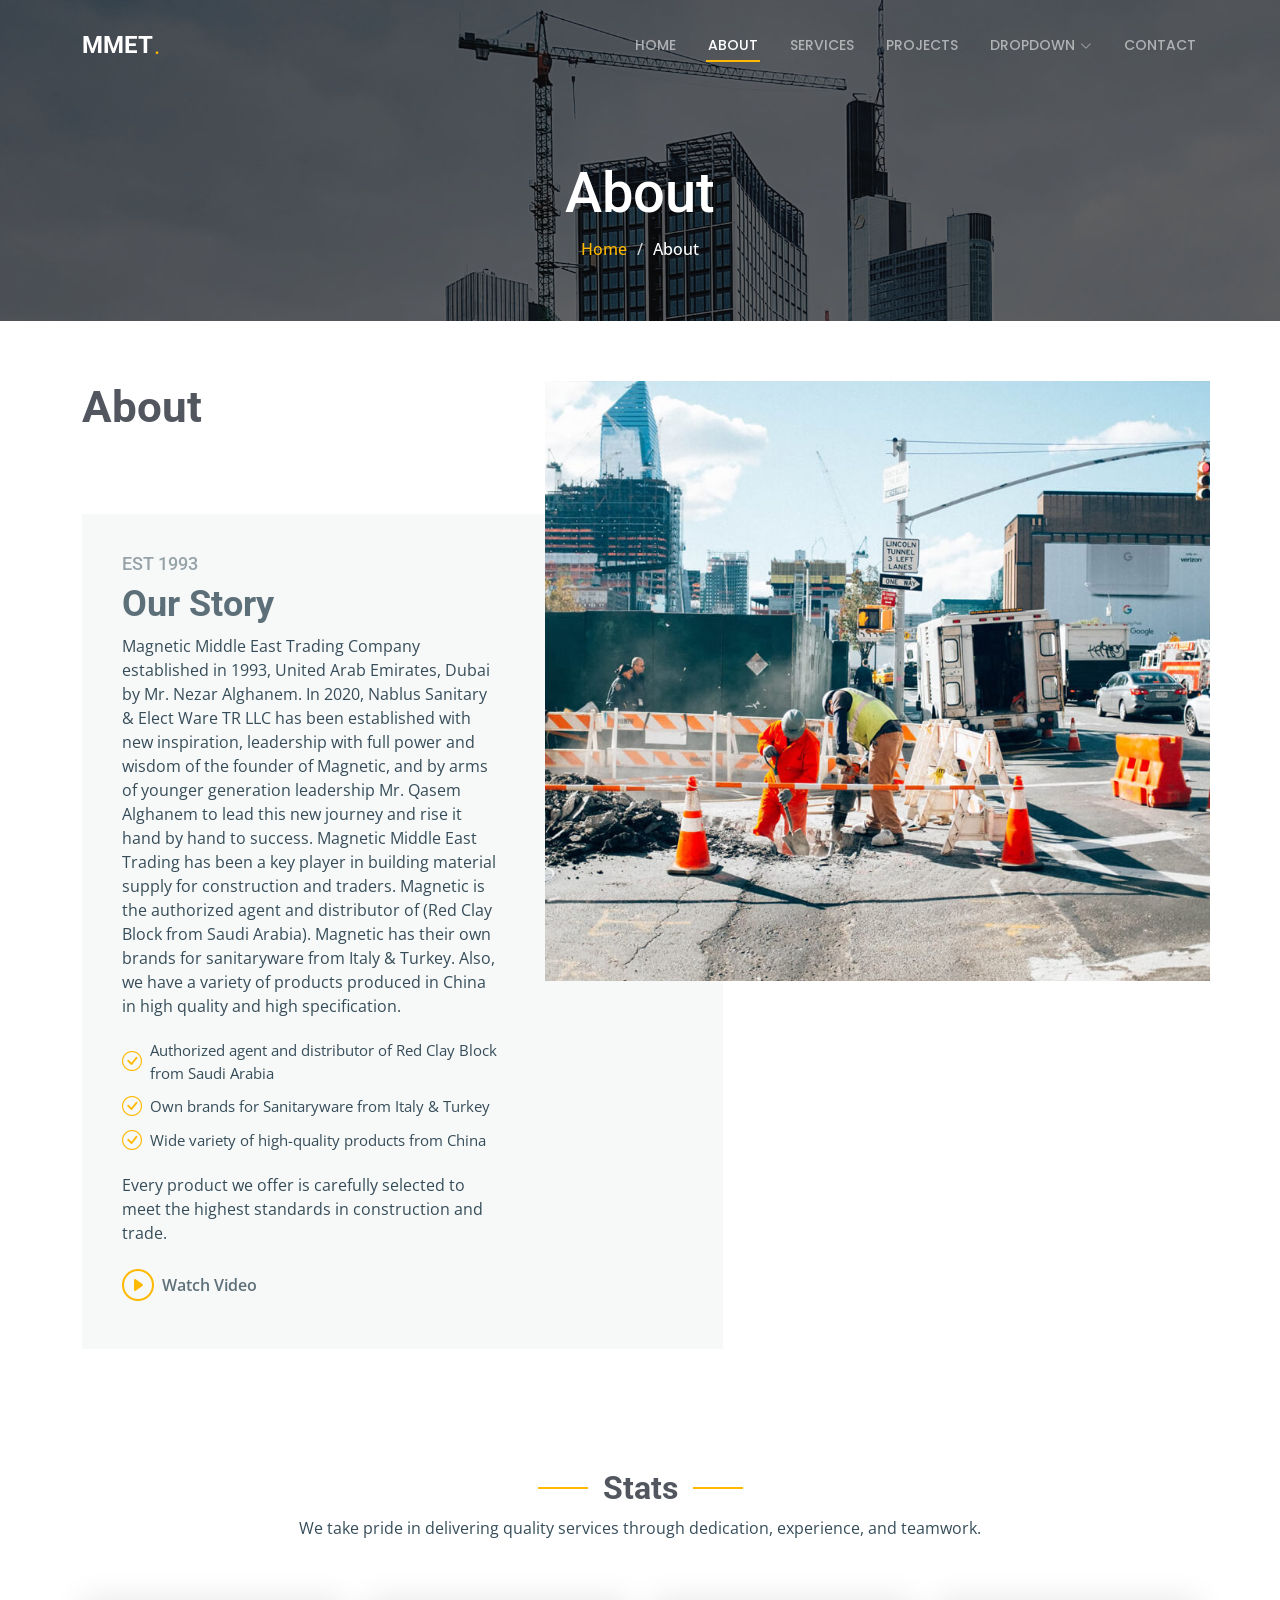
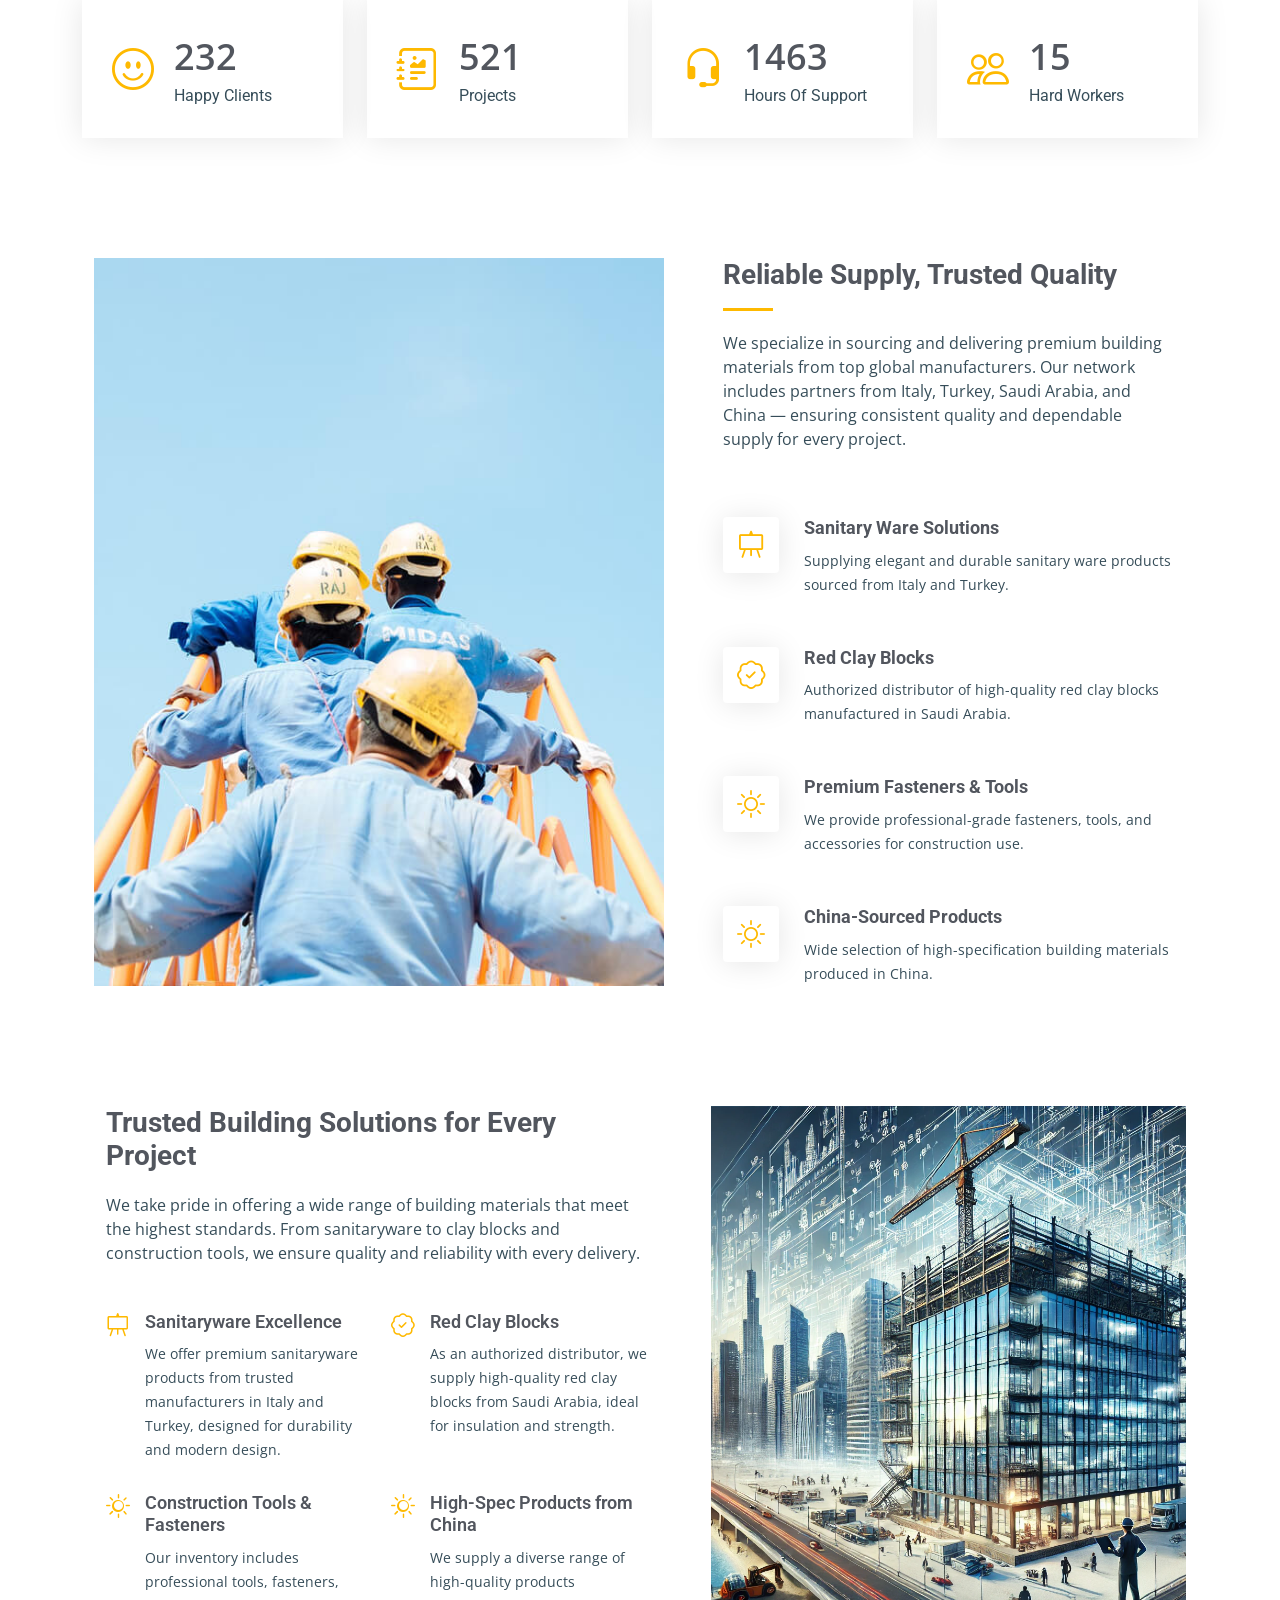
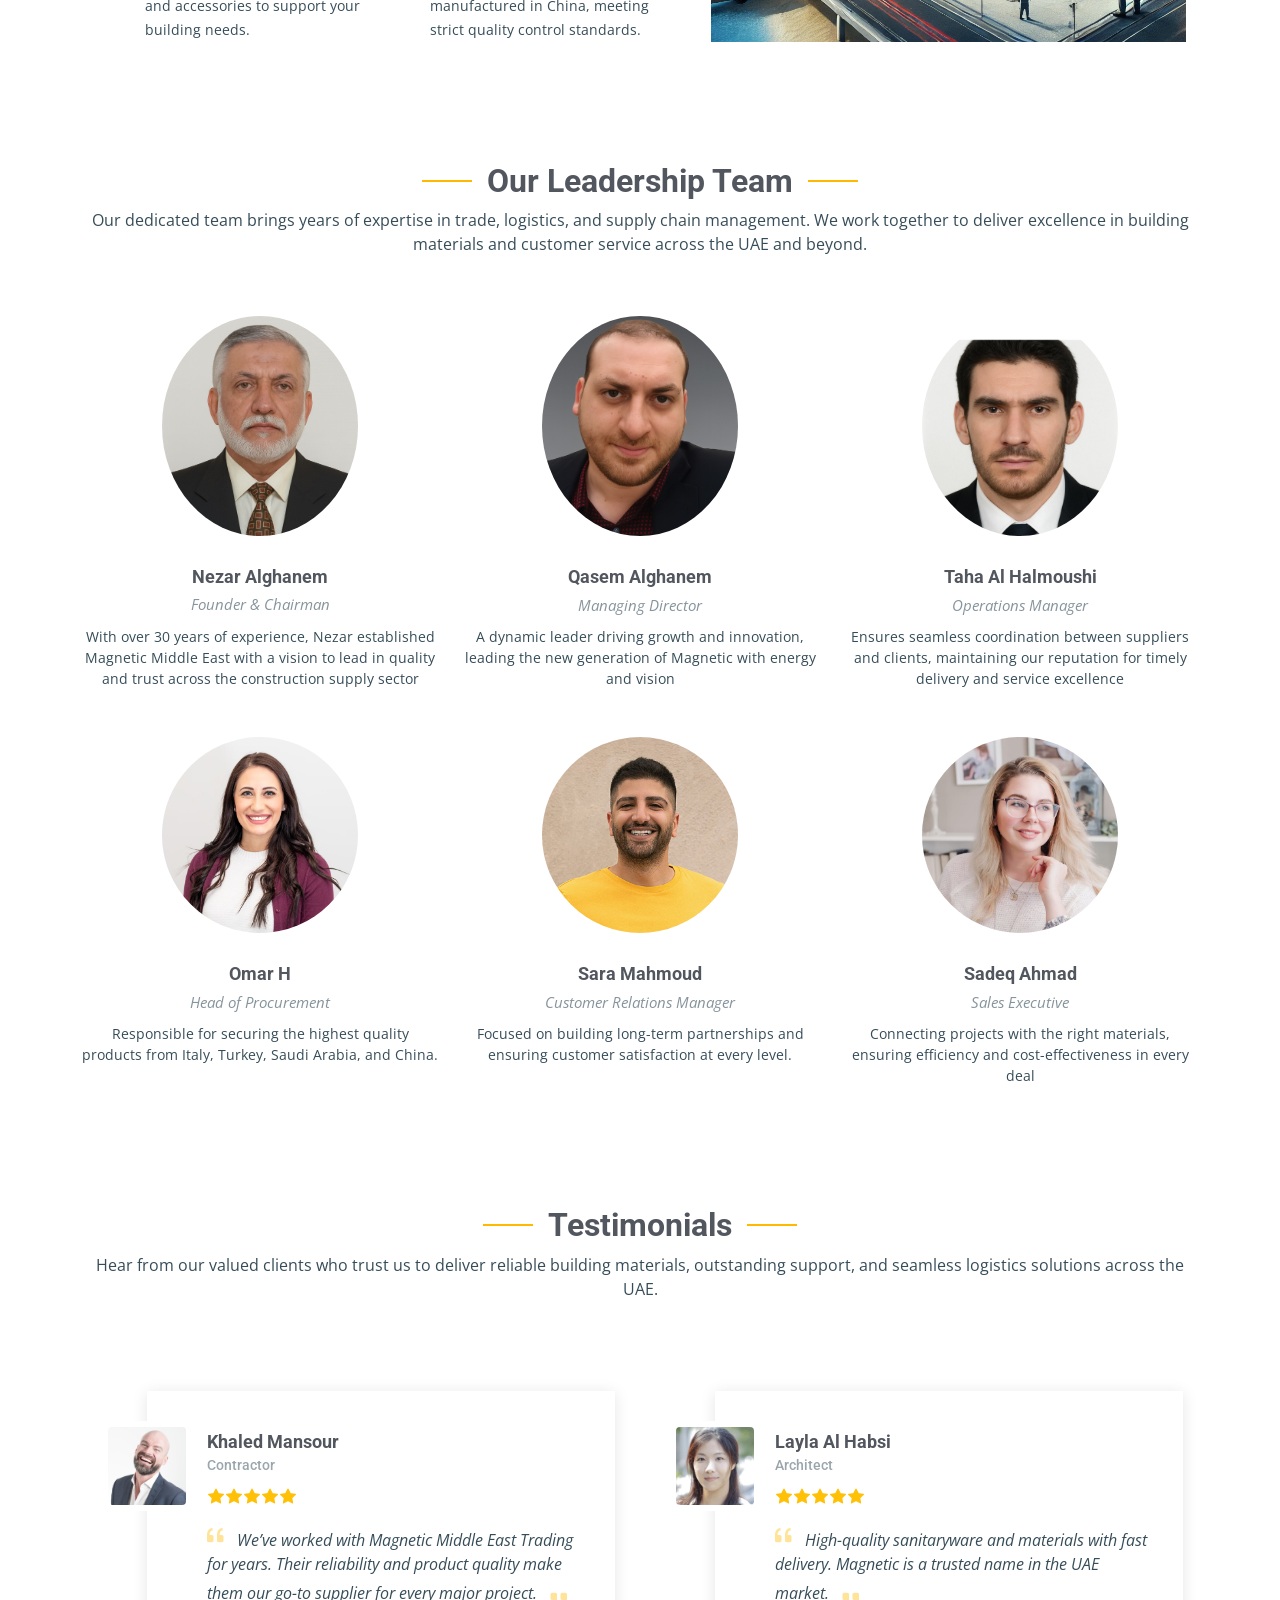
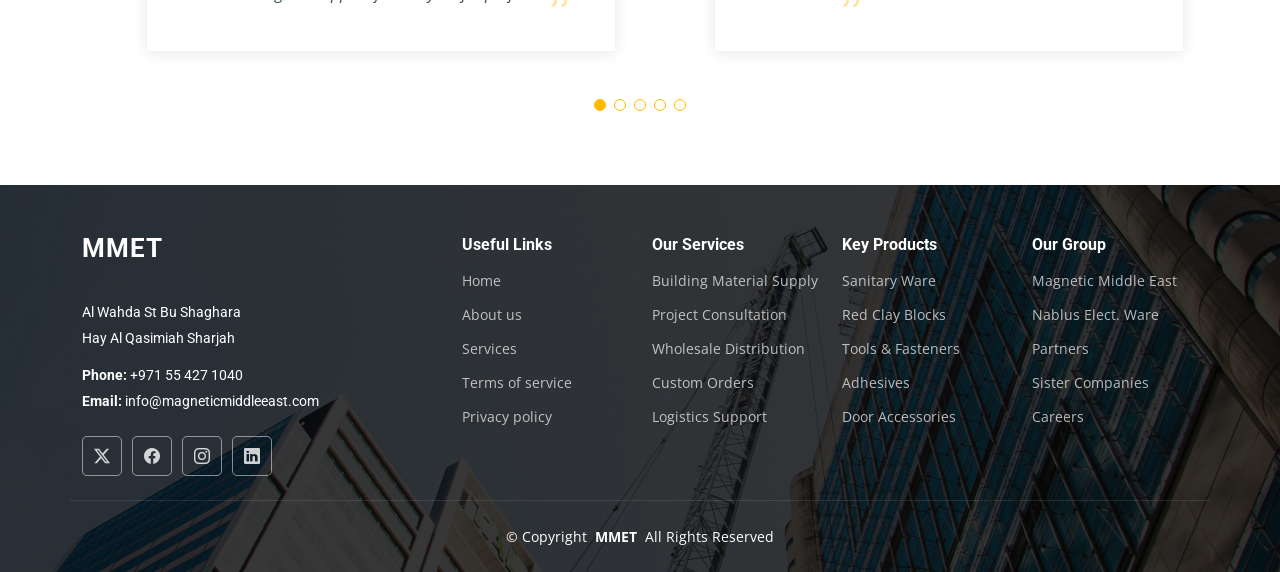
==== about.html @ 99748553 "first commit" ====
<!DOCTYPE html>
<html lang="en">

<head>
  <meta charset="utf-8">
  <meta content="width=device-width, initial-scale=1.0" name="viewport">
  <title>About - MMET Bootstrap Template</title>
  <meta name="description" content="">
  <meta name="keywords" content="">

  <!-- Favicons -->
  <link href="assets/img/favicon.png" rel="icon">
  <link href="assets/img/apple-touch-icon.png" rel="apple-touch-icon">

  <!-- Fonts -->
  <link href="https://fonts.googleapis.com" rel="preconnect">
  <link href="https://fonts.gstatic.com" rel="preconnect" crossorigin>
  <link href="https://fonts.googleapis.com/css2?family=Roboto:ital,wght@0,100;0,300;0,400;0,500;0,700;0,900;1,100;1,300;1,400;1,500;1,700;1,900&family=Open+Sans:ital,wght@0,300;0,400;0,500;0,600;0,700;0,800;1,300;1,400;1,500;1,600;1,700;1,800&family=Poppins:ital,wght@0,100;0,200;0,300;0,400;0,500;0,600;0,700;0,800;0,900;1,100;1,200;1,300;1,400;1,500;1,600;1,700;1,800;1,900&display=swap" rel="stylesheet">

  <!-- Vendor CSS Files -->
  <link href="assets/vendor/bootstrap/css/bootstrap.min.css" rel="stylesheet">
  <link href="assets/vendor/bootstrap-icons/bootstrap-icons.css" rel="stylesheet">
  <link href="assets/vendor/aos/aos.css" rel="stylesheet">
  <link href="assets/vendor/fontawesome-free/css/all.min.css" rel="stylesheet">
  <link href="assets/vendor/glightbox/css/glightbox.min.css" rel="stylesheet">
  <link href="assets/vendor/swiper/swiper-bundle.min.css" rel="stylesheet">

  <!-- Main CSS File -->
  <link href="assets/css/main.css" rel="stylesheet">

  <!-- =======================================================
  * Template Name: MMET
  * Template URL: https://bootstrapmade.com/MMET-bootstrap-construction-website-template/
  * Updated: Aug 07 2024 with Bootstrap v5.3.3
  * Author: BootstrapMade.com
  * License: https://bootstrapmade.com/license/
  ======================================================== -->
</head>

<body class="about-page">

  <header id="header" class="header d-flex align-items-center fixed-top">
    <div class="container-fluid container-xl position-relative d-flex align-items-center justify-content-between">

      <a href="index.html" class="logo d-flex align-items-center">
        <!-- Uncomment the line below if you also wish to use an image logo -->
        <!-- <img src="assets/img/logo.png" alt=""> -->
        <h1 class="sitename">MMET</h1> <span>.</span>
      </a>

      <nav id="navmenu" class="navmenu">
        <ul>
          <li><a href="index.html">Home</a></li>
          <li><a href="about.html" class="active">About</a></li>
          <li><a href="services.html">Services</a></li>
          <li><a href="projects.html">Projects</a></li>
          <li class="dropdown"><a href="#"><span>Dropdown</span> <i class="bi bi-chevron-down toggle-dropdown"></i></a>
            <ul>
              <li><a href="#">Dropdown 1</a></li>
              <li class="dropdown"><a href="#"><span>Deep Dropdown</span> <i class="bi bi-chevron-down toggle-dropdown"></i></a>
                <ul>
                  <li><a href="#">Deep Dropdown 1</a></li>
                  <li><a href="#">Deep Dropdown 2</a></li>
                  <li><a href="#">Deep Dropdown 3</a></li>
                  <li><a href="#">Deep Dropdown 4</a></li>
                  <li><a href="#">Deep Dropdown 5</a></li>
                </ul>
              </li>
              <li><a href="#">Dropdown 2</a></li>
              <li><a href="#">Dropdown 3</a></li>
              <li><a href="#">Dropdown 4</a></li>
            </ul>
          </li>
          <li><a href="contact.html">Contact</a></li>
        </ul>
        <i class="mobile-nav-toggle d-xl-none bi bi-list"></i>
      </nav>

    </div>
  </header>

  <main class="main">

    <!-- Page Title -->
    <div class="page-title dark-background" style="background-image: url(assets/img/page-title-bg.jpg);">
      <div class="container position-relative">
        <h1>About</h1>
        <nav class="breadcrumbs">
          <ol>
            <li><a href="index.html">Home</a></li>
            <li class="current">About</li>
          </ol>
        </nav>
      </div>
    </div><!-- End Page Title -->

    <!-- About Section -->
    <section id="about" class="about section">

      <div class="container">

        <div class="row position-relative">

          <div class="col-lg-7 about-img" data-aos="zoom-out" data-aos-delay="200"><img src="assets/img/about.jpg"></div>

          <div class="col-lg-7" data-aos="fade-up" data-aos-delay="100">
            <h2 class="inner-title">About</h2>
            <div class="our-story">
              <h4>Est 1993</h4>
              <h3>Our Story</h3>
              <p>Magnetic Middle East Trading Company established in 1993, United Arab Emirates, Dubai by Mr. Nezar Alghanem.
In 2020, Nablus Sanitary & Elect Ware TR LLC has been established with new inspiration, leadership with full power and wisdom of the founder of Magnetic, and by arms of younger generation leadership Mr. Qasem Alghanem to lead this new journey and rise it hand by hand to success.
Magnetic Middle East Trading has been a key player in building material supply for construction and traders.
Magnetic is the authorized agent and distributor of (Red Clay Block from Saudi Arabia).
Magnetic has their own brands for sanitaryware from Italy & Turkey.
Also, we have a variety of products produced in China in high quality and high specification.</p>
              <ul>
                <li><i class="bi bi-check-circle"></i> <span>Authorized agent and distributor of Red Clay Block from Saudi Arabia</span></li>
                <li><i class="bi bi-check-circle"></i> <span>Own brands for Sanitaryware from Italy & Turkey</span></li>
                <li><i class="bi bi-check-circle"></i> <span>Wide variety of high-quality products from China</span></li>
              </ul>
              <p>Every product we offer is carefully selected to meet the highest standards in construction and trade.</p>

              <div class="watch-video d-flex align-items-center position-relative">
                <i class="bi bi-play-circle"></i>
                <a href="https://www.youtube.com/watch?v=Y7f98aduVJ8" class="glightbox stretched-link">Watch Video</a>
              </div>
            </div>
          </div>

        </div>

      </div>

    </section><!-- /About Section -->

    <!-- Stats Counter Section -->
    <section id="stats-counter" class="stats-counter section">

      <!-- Section Title -->
      <div class="container section-title" data-aos="fade-up">
        <h2>Stats</h2>
        <p>We take pride in delivering quality services through dedication, experience, and teamwork.
</p>
      </div><!-- End Section Title -->

      <div class="container" data-aos="fade-up" data-aos-delay="100">

        <div class="row gy-4">

          <div class="col-lg-3 col-md-6">
            <div class="stats-item d-flex align-items-center w-100 h-100">
              <i class="bi bi-emoji-smile color-blue flex-shrink-0"></i>
              <div>
                <span data-purecounter-start="0" data-purecounter-end="232" data-purecounter-duration="1" class="purecounter"></span>
                <p>Happy Clients</p>
              </div>
            </div>
          </div><!-- End Stats Item -->

          <div class="col-lg-3 col-md-6">
            <div class="stats-item d-flex align-items-center w-100 h-100">
              <i class="bi bi-journal-richtext color-orange flex-shrink-0"></i>
              <div>
                <span data-purecounter-start="0" data-purecounter-end="521" data-purecounter-duration="1" class="purecounter"></span>
                <p>Projects</p>
              </div>
            </div>
          </div><!-- End Stats Item -->

          <div class="col-lg-3 col-md-6">
            <div class="stats-item d-flex align-items-center w-100 h-100">
              <i class="bi bi-headset color-green flex-shrink-0"></i>
              <div>
                <span data-purecounter-start="0" data-purecounter-end="1463" data-purecounter-duration="1" class="purecounter"></span>
                <p>Hours Of Support</p>
              </div>
            </div>
          </div><!-- End Stats Item -->

          <div class="col-lg-3 col-md-6">
            <div class="stats-item d-flex align-items-center w-100 h-100">
              <i class="bi bi-people color-pink flex-shrink-0"></i>
              <div>
                <span data-purecounter-start="0" data-purecounter-end="15" data-purecounter-duration="1" class="purecounter"></span>
                <p>Hard Workers</p>
              </div>
            </div>
          </div><!-- End Stats Item -->

        </div>

      </div>

    </section><!-- /Stats Counter Section -->

    <!-- Alt Services Section -->
    <section id="alt-services" class="alt-services section">

      <div class="container">

        <div class="row justify-content-around gy-4">
          <div class="features-image col-lg-6" data-aos="fade-up" data-aos-delay="100"><img src="assets/img/alt-services.jpg" alt=""></div>

          <div class="col-lg-5 d-flex flex-column justify-content-center" data-aos="fade-up" data-aos-delay="200">
            <h3>Reliable Supply, Trusted Quality</h3>
            <p>We specialize in sourcing and delivering premium building materials from top global manufacturers. Our network includes partners from Italy, Turkey, Saudi Arabia, and China — ensuring consistent quality and dependable supply for every project.

</p>

            <div class="icon-box d-flex position-relative" data-aos="fade-up" data-aos-delay="300">
              <i class="bi bi-easel flex-shrink-0"></i>
              <div>
                <h4><a href="" class="stretched-link">Sanitary Ware Solutions</a></h4>
                <p>Supplying elegant and durable sanitary ware products sourced from Italy and Turkey.</p>
              </div>
            </div><!-- End Icon Box -->

            <div class="icon-box d-flex position-relative" data-aos="fade-up" data-aos-delay="400">
              <i class="bi bi-patch-check flex-shrink-0"></i>
              <div>
                <h4><a href="" class="stretched-link">Red Clay Blocks</a></h4>
                <p>Authorized distributor of high-quality red clay blocks manufactured in Saudi Arabia.</p>
              </div>
            </div><!-- End Icon Box -->

            <div class="icon-box d-flex position-relative" data-aos="fade-up" data-aos-delay="500">
              <i class="bi bi-brightness-high flex-shrink-0"></i>
              <div>
                <h4><a href="" class="stretched-link">Premium Fasteners & Tools</a></h4>
                <p>We provide professional-grade fasteners, tools, and accessories for construction use.</p>
              </div>
            </div><!-- End Icon Box -->

            <div class="icon-box d-flex position-relative" data-aos="fade-up" data-aos-delay="600">
              <i class="bi bi-brightness-high flex-shrink-0"></i>
              <div>
                <h4><a href="" class="stretched-link">China-Sourced Products</a></h4>
                <p>Wide selection of high-specification building materials produced in China.</p>
              </div>
            </div><!-- End Icon Box -->

          </div>
        </div>

      </div>

    </section><!-- /Alt Services Section -->

    <!-- Alt Services 2 Section -->
    <section id="alt-services-2" class="alt-services-2 section">

      <div class="container">

        <div class="row justify-content-around gy-4">

          <div class="col-lg-6 d-flex flex-column justify-content-center order-2 order-lg-1" data-aos="fade-up" data-aos-delay="100">
            <h3>Trusted Building Solutions for Every Project</h3>
            <p>We take pride in offering a wide range of building materials that meet the highest standards. From sanitaryware to clay blocks and construction tools, we ensure quality and reliability with every delivery.

</p>

            <div class="row">

              <div class="col-lg-6 icon-box d-flex">
                <i class="bi bi-easel flex-shrink-0"></i>
                <div>
                  <h4>Sanitaryware Excellence</h4>
                  <p>We offer premium sanitaryware products from trusted manufacturers in Italy and Turkey, designed for durability and modern design.

 </p>
                </div>
              </div><!-- End Icon Box -->

              <div class="col-lg-6 icon-box d-flex">
                <i class="bi bi-patch-check flex-shrink-0"></i>
                <div>
                  <h4>Red Clay Blocks</h4>
                  <p>
As an authorized distributor, we supply high-quality red clay blocks from Saudi Arabia, ideal for insulation and strength.</p>
                </div>
              </div><!-- End Icon Box -->

              <div class="col-lg-6 icon-box d-flex">
                <i class="bi bi-brightness-high flex-shrink-0"></i>
                <div>
                  <h4>Construction Tools & Fasteners</h4>
                  <p>Our inventory includes professional tools, fasteners, and accessories to support your building needs.</p>
                </div>
              </div><!-- End Icon Box -->

              <div class="col-lg-6 icon-box d-flex">
                <i class="bi bi-brightness-high flex-shrink-0"></i>
                <div>
                  <h4>High-Spec Products from China</h4>
                  <p>
We supply a diverse range of high-quality products manufactured in China, meeting strict quality control standards.</p>
                </div>
              </div><!-- End Icon Box -->

            </div>

          </div>

          <div class="features-image col-lg-5 order-1 order-lg-2" data-aos="fade-up" data-aos-delay="200">
            <img src="assets/img/features-3-2.jpg" alt="">
          </div>

        </div>

      </div>

    </section><!-- /Alt Services 2 Section -->

    <!-- Team Section -->
    <section id="team" class="team section">

      <!-- Section Title -->
      <div class="container section-title" data-aos="fade-up">
        <h2>Our Leadership Team</h2>
        <p>Our dedicated team brings years of expertise in trade, logistics, and supply chain management. We work together to deliver excellence in building materials and customer service across the UAE and beyond.
</p>
      </div><!-- End Section Title -->

      <div class="container">

        <div class="row gy-5">

          <div class="col-lg-4 col-md-6 member" data-aos="fade-up" data-aos-delay="100">
            <div class="member-img">
              <img src="assets/img/team/team-1.jpg" class="img-fluid" alt="">
              <div class="social">
                <a href="#"><i class="bi bi-twitter-x"></i></a>
                <a href="#"><i class="bi bi-facebook"></i></a>
                <a href="#"><i class="bi bi-instagram"></i></a>
                <a href="#"><i class="bi bi-linkedin"></i></a>
              </div>
            </div>
            <div class="member-info text-center">
              <h4>Nezar Alghanem</h4>
              <span>Founder & Chairman</span>
              <p>
With over 30 years of experience, Nezar established Magnetic Middle East with a vision to lead in quality and trust across the construction supply sector</p>
            </div>
          </div><!-- End Team Member -->

          <div class="col-lg-4 col-md-6 member" data-aos="fade-up" data-aos-delay="200">
            <div class="member-img">
              <img src="assets/img/team/team-2.jpg" class="img-fluid" alt="">
              <div class="social">
                <a href="#"><i class="bi bi-twitter-x"></i></a>
                <a href="#"><i class="bi bi-facebook"></i></a>
                <a href="#"><i class="bi bi-instagram"></i></a>
                <a href="#"><i class="bi bi-linkedin"></i></a>
              </div>
            </div>
            <div class="member-info text-center">
              <h4>Qasem Alghanem</h4>
              <span>Managing Director</span>
              <p>
A dynamic leader driving growth and innovation, leading the new generation of Magnetic with energy and vision</p>
            </div>
          </div><!-- End Team Member -->

          <div class="col-lg-4 col-md-6 member" data-aos="fade-up" data-aos-delay="300">
            <div class="member-img">
              <img src="assets/img/team/team-3.jpg" class="img-fluid" alt="">
              <div class="social">
                <a href="#"><i class="bi bi-twitter-x"></i></a>
                <a href="#"><i class="bi bi-facebook"></i></a>
                <a href="#"><i class="bi bi-instagram"></i></a>
                <a href="#"><i class="bi bi-linkedin"></i></a>
              </div>
            </div>
            <div class="member-info text-center">
              <h4>Taha Al Halmoushi</h4>
              <span>Operations Manager</span>
              <p>
Ensures seamless coordination between suppliers and clients, maintaining our reputation for timely delivery and service excellence</p>
            </div>
          </div><!-- End Team Member -->

          <div class="col-lg-4 col-md-6 member" data-aos="fade-up" data-aos-delay="400">
            <div class="member-img">
              <img src="assets/img/team/team-4.jpg" class="img-fluid" alt="">
              <div class="social">
                <a href="#"><i class="bi bi-twitter-x"></i></a>
                <a href="#"><i class="bi bi-facebook"></i></a>
                <a href="#"><i class="bi bi-instagram"></i></a>
                <a href="#"><i class="bi bi-linkedin"></i></a>
              </div>
            </div>
            <div class="member-info text-center">
              <h4>Omar H</h4>
              <span>Head of Procurement</span>
              <p>
Responsible for securing the highest quality products from Italy, Turkey, Saudi Arabia, and China.</p>
            </div>
          </div><!-- End Team Member -->

          <div class="col-lg-4 col-md-6 member" data-aos="fade-up" data-aos-delay="500">
            <div class="member-img">
              <img src="assets/img/team/team-5.jpg" class="img-fluid" alt="">
              <div class="social">
                <a href="#"><i class="bi bi-twitter-x"></i></a>
                <a href="#"><i class="bi bi-facebook"></i></a>
                <a href="#"><i class="bi bi-instagram"></i></a>
                <a href="#"><i class="bi bi-linkedin"></i></a>
              </div>
            </div>
            <div class="member-info text-center">
              <h4>Sara Mahmoud</h4>
              <span>Customer Relations Manager</span>
              <p>
Focused on building long-term partnerships and ensuring customer satisfaction at every level.</p>
            </div>
          </div><!-- End Team Member -->

          <div class="col-lg-4 col-md-6 member" data-aos="fade-up" data-aos-delay="600">
            <div class="member-img">
              <img src="assets/img/team/team-6.jpg" class="img-fluid" alt="">
              <div class="social">
                <a href="#"><i class="bi bi-twitter-x"></i></a>
                <a href="#"><i class="bi bi-facebook"></i></a>
                <a href="#"><i class="bi bi-instagram"></i></a>
                <a href="#"><i class="bi bi-linkedin"></i></a>
              </div>
            </div>
            <div class="member-info text-center">
              <h4>Sadeq Ahmad</h4>
              <span>Sales Executive</span>
              <p>
Connecting projects with the right materials, ensuring efficiency and cost-effectiveness in every deal</p>
            </div>
          </div><!-- End Team Member -->

        </div>

      </div>

    </section><!-- /Team Section -->

    <!-- Testimonials Section -->
    <section id="testimonials" class="testimonials section">

      <!-- Section Title -->
      <div class="container section-title" data-aos="fade-up">
        <h2>Testimonials</h2>
<p>Hear from our valued clients who trust us to deliver reliable building materials, outstanding support, and seamless logistics solutions across the UAE.</p>

      </div><!-- End Section Title -->

      <div class="container" data-aos="fade-up" data-aos-delay="100">

        <div class="swiper init-swiper">
          <script type="application/json" class="swiper-config">
            {
              "loop": true,
              "speed": 600,
              "autoplay": {
                "delay": 5000
              },
              "slidesPerView": "auto",
              "pagination": {
                "el": ".swiper-pagination",
                "type": "bullets",
                "clickable": true
              },
              "breakpoints": {
                "320": {
                  "slidesPerView": 1,
                  "spaceBetween": 40
                },
                "1200": {
                  "slidesPerView": 2,
                  "spaceBetween": 20
                }
              }
            }
          </script>
          <div class="swiper-wrapper">

            <div class="swiper-slide">
              <div class="testimonial-wrap">
                <div class="testimonial-item">
                  <img src="assets/img/testimonials/testimonials-1.jpg" class="testimonial-img" alt="">
                  <h3>Khaled Mansour</h3>
<h4>Contractor</h4>
<div class="stars">
  <i class="bi bi-star-fill"></i><i class="bi bi-star-fill"></i><i class="bi bi-star-fill"></i><i class="bi bi-star-fill"></i><i class="bi bi-star-fill"></i>
</div>
<p>
  <i class="bi bi-quote quote-icon-left"></i>
  <span>We’ve worked with Magnetic Middle East Trading for years. Their reliability and product quality make them our go-to supplier for every major project.</span>
  <i class="bi bi-quote quote-icon-right"></i>
</p>
</div>
</div>
</div><!-- End testimonial item -->

<div class="swiper-slide">
  <div class="testimonial-wrap">
    <div class="testimonial-item">
      <img src="assets/img/testimonials/testimonials-2.jpg" class="testimonial-img" alt="">
      <h3>Layla Al Habsi</h3>
      <h4>Architect</h4>
      <div class="stars">
        <i class="bi bi-star-fill"></i><i class="bi bi-star-fill"></i><i class="bi bi-star-fill"></i><i class="bi bi-star-fill"></i><i class="bi bi-star-fill"></i>
      </div>
      <p>
        <i class="bi bi-quote quote-icon-left"></i>
        <span>High-quality sanitaryware and materials with fast delivery. Magnetic is a trusted name in the UAE market.</span>
        <i class="bi bi-quote quote-icon-right"></i>
      </p>
    </div>
  </div>
</div><!-- End testimonial item -->

           <div class="swiper-slide">
  <div class="testimonial-wrap">
    <div class="testimonial-item">
      <img src="assets/img/testimonials/testimonials-3.jpg" class="testimonial-img" alt="">
      <h3>Omar Al Nuaimi</h3>
      <h4>Project Manager</h4>
      <div class="stars">
        <i class="bi bi-star-fill"></i><i class="bi bi-star-fill"></i>
        <i class="bi bi-star-fill"></i><i class="bi bi-star-fill"></i>
        <i class="bi bi-star-fill"></i>
      </div>
      <p>
        <i class="bi bi-quote quote-icon-left"></i>
        <span>Working with Magnetic means peace of mind. Their team is responsive, honest, and always delivers as promised.</span>
        <i class="bi bi-quote quote-icon-right"></i>
      </p>
    </div>
  </div>
</div><!-- End testimonial item -->

<div class="swiper-slide">
  <div class="testimonial-wrap">
    <div class="testimonial-item">
      <img src="assets/img/testimonials/testimonials-4.jpg" class="testimonial-img" alt="">
      <h3>Saeed Al Ameri</h3>
      <h4>Construction Firm Owner</h4>
      <div class="stars">
        <i class="bi bi-star-fill"></i><i class="bi bi-star-fill"></i>
        <i class="bi bi-star-fill"></i><i class="bi bi-star-fill"></i>
        <i class="bi bi-star-fill"></i>
      </div>
      <p>
        <i class="bi bi-quote quote-icon-left"></i>
        <span>Excellent customer service and a wide selection of products. Highly recommended for any building materials needs.</span>
        <i class="bi bi-quote quote-icon-right"></i>
      </p>
    </div>
  </div>
</div><!-- End testimonial item -->


            <div class="swiper-slide">
  <div class="testimonial-wrap">
    <div class="testimonial-item">
      <img src="assets/img/testimonials/testimonials-5.jpg" class="testimonial-img" alt="">
      <h3>Fatima Al Rashed</h3>
      <h4>Interior Designer</h4>
      <div class="stars">
        <i class="bi bi-star-fill"></i><i class="bi bi-star-fill"></i>
        <i class="bi bi-star-fill"></i><i class="bi bi-star-fill"></i>
        <i class="bi bi-star-fill"></i>
      </div>
      <p>
        <i class="bi bi-quote quote-icon-left"></i>
        <span>We rely on Magnetic for modern, stylish, and functional sanitaryware. Their team always ensures the best results for our projects.</span>
        <i class="bi bi-quote quote-icon-right"></i>
      </p>
    </div>
  </div>
</div><!-- End testimonial item -->


          </div>
          <div class="swiper-pagination"></div>
        </div>

      </div>

    </section><!-- /Contact Section -->

  </main>

  <footer id="footer" class="footer dark-background">

    <div class="container footer-top">
      <div class="row gy-4">
        <div class="col-lg-4 col-md-6 footer-about">
          <a href="index.html" class="logo d-flex align-items-center">
            <span class="sitename">MMET</span>
          </a>
          <div class="footer-contact pt-3">
            <p>Al Wahda St Bu Shaghara</p>
            <p>Hay Al Qasimiah Sharjah</p>
            <p class="mt-3"><strong>Phone:</strong> <span>+971 55 427 1040</span></p>
            <p><strong>Email:</strong> <span>info@magneticmiddleeast.com</span></p>
          </div>
          <div class="social-links d-flex mt-4">
            <a href=""><i class="bi bi-twitter-x"></i></a>
            <a href=""><i class="bi bi-facebook"></i></a>
            <a href=""><i class="bi bi-instagram"></i></a>
            <a href=""><i class="bi bi-linkedin"></i></a>
          </div>
        </div>

        <div class="col-lg-2 col-md-3 footer-links">
          <h4>Useful Links</h4>
          <ul>
            <li><a href="#">Home</a></li>
            <li><a href="#">About us</a></li>
            <li><a href="#">Services</a></li>
            <li><a href="#">Terms of service</a></li>
            <li><a href="#">Privacy policy</a></li>
          </ul>
        </div>

        <div class="col-lg-2 col-md-3 footer-links">
  <h4>Our Services</h4>
  <ul>
    <li><a href="#">Building Material Supply</a></li>
    <li><a href="#">Project Consultation</a></li>
    <li><a href="#">Wholesale Distribution</a></li>
    <li><a href="#">Custom Orders</a></li>
    <li><a href="#">Logistics Support</a></li>
  </ul>
</div>

<div class="col-lg-2 col-md-3 footer-links">
  <h4>Key Products</h4>
  <ul>
    <li><a href="#">Sanitary Ware</a></li>
    <li><a href="#">Red Clay Blocks</a></li>
    <li><a href="#">Tools & Fasteners</a></li>
    <li><a href="#">Adhesives</a></li>
    <li><a href="#">Door Accessories</a></li>
  </ul>
</div>

<div class="col-lg-2 col-md-3 footer-links">
  <h4>Our Group</h4>
  <ul>
    <li><a href="#">Magnetic Middle East</a></li>
    <li><a href="#">Nablus Elect. Ware</a></li>
    <li><a href="#">Partners</a></li>
    <li><a href="#">Sister Companies</a></li>
    <li><a href="#">Careers</a></li>
  </ul>
</div>


    <div class="container copyright text-center mt-4">
      <p>© <span>Copyright</span> <strong class="px-1 sitename">MMET</strong> <span>All Rights Reserved</span></p>
         </div>

  </footer>

  <!-- Scroll Top -->
  <a href="#" id="scroll-top" class="scroll-top d-flex align-items-center justify-content-center"><i class="bi bi-arrow-up-short"></i></a>

  <!-- Preloader -->
  <div id="preloader"></div>

  <!-- Vendor JS Files -->
  <script src="assets/vendor/bootstrap/js/bootstrap.bundle.min.js"></script>
  <script src="assets/vendor/php-email-form/validate.js"></script>
  <script src="assets/vendor/aos/aos.js"></script>
  <script src="assets/vendor/glightbox/js/glightbox.min.js"></script>
  <script src="assets/vendor/imagesloaded/imagesloaded.pkgd.min.js"></script>
  <script src="assets/vendor/isotope-layout/isotope.pkgd.min.js"></script>
  <script src="assets/vendor/swiper/swiper-bundle.min.js"></script>
  <script src="assets/vendor/purecounter/purecounter_vanilla.js"></script>

  <!-- Main JS File -->
  <script src="assets/js/main.js"></script>

</body>

</html>
---- assets/css/main.css ----
/**
* Template Name: UpConstruction
* Template URL: https://bootstrapmade.com/upconstruction-bootstrap-construction-website-template/
* Updated: Aug 07 2024 with Bootstrap v5.3.3
* Author: BootstrapMade.com
* License: https://bootstrapmade.com/license/
*/

/*--------------------------------------------------------------
# Font & Color Variables
# Help: https://bootstrapmade.com/color-system/
--------------------------------------------------------------*/
/* Fonts */
:root {
  --default-font: "Open Sans",  system-ui, -apple-system, "Segoe UI", Roboto, "Helvetica Neue", Arial, "Noto Sans", "Liberation Sans", sans-serif, "Apple Color Emoji", "Segoe UI Emoji", "Segoe UI Symbol", "Noto Color Emoji";
  --heading-font: "Roboto",  sans-serif;
  --nav-font: "Poppins",  sans-serif;
}

/* Global Colors - The following color variables are used throughout the website. Updating them here will change the color scheme of the entire website */
:root { 
  --background-color: #ffffff; /* Background color for the entire website, including individual sections */
  --default-color: #364d59; /* Default color used for the majority of the text content across the entire website */
  --heading-color: #52565e; /* Color for headings, subheadings and title throughout the website */
  --accent-color: #feb900; /* Accent color that represents your brand on the website. It's used for buttons, links, and other elements that need to stand out */
  --surface-color: #ffffff; /* The surface color is used as a background of boxed elements within sections, such as cards, icon boxes, or other elements that require a visual separation from the global background. */
  --contrast-color: #ffffff; /* Contrast color for text, ensuring readability against backgrounds of accent, heading, or default colors. */
}

/* Nav Menu Colors - The following color variables are used specifically for the navigation menu. They are separate from the global colors to allow for more customization options */
:root {
  --nav-color: rgba(255, 255, 255, 0.55);  /* The default color of the main navmenu links */
  --nav-hover-color: #ffffff; /* Applied to main navmenu links when they are hovered over or active */
  --nav-mobile-background-color: #ffffff; /* Used as the background color for mobile navigation menu */
  --nav-dropdown-background-color: #ffffff; /* Used as the background color for dropdown items that appear when hovering over primary navigation items */
  --nav-dropdown-color: #212529; /* Used for navigation links of the dropdown items in the navigation menu. */
  --nav-dropdown-hover-color: #feb900; /* Similar to --nav-hover-color, this color is applied to dropdown navigation links when they are hovered over. */
}

/* Color Presets - These classes override global colors when applied to any section or element, providing reuse of the sam color scheme. */

.light-background {
  --background-color: #f4f7f6;
  --surface-color: #ffffff;
}

.dark-background {
  --background-color: #060606;
  --default-color: #ffffff;
  --heading-color: #ffffff;
  --surface-color: #252525;
  --contrast-color: #ffffff;
}

/* Smooth scroll */
:root {
  scroll-behavior: smooth;
}

/*--------------------------------------------------------------
# General Styling & Shared Classes
--------------------------------------------------------------*/
body {
  color: var(--default-color);
  background-color: var(--background-color);
  font-family: var(--default-font);
}

a {
  color: var(--accent-color);
  text-decoration: none;
  transition: 0.3s;
}

a:hover {
  color: color-mix(in srgb, var(--accent-color), transparent 25%);
  text-decoration: none;
}

h1,
h2,
h3,
h4,
h5,
h6 {
  color: var(--heading-color);
  font-family: var(--heading-font);
}

/* PHP Email Form Messages
------------------------------*/
.php-email-form .error-message {
  display: none;
  background: #df1529;
  color: #ffffff;
  text-align: left;
  padding: 15px;
  margin-bottom: 24px;
  font-weight: 600;
}

.php-email-form .sent-message {
  display: none;
  color: #ffffff;
  background: #059652;
  text-align: center;
  padding: 15px;
  margin-bottom: 24px;
  font-weight: 600;
}

.php-email-form .loading {
  display: none;
  background: var(--surface-color);
  text-align: center;
  padding: 15px;
  margin-bottom: 24px;
}

.php-email-form .loading:before {
  content: "";
  display: inline-block;
  border-radius: 50%;
  width: 24px;
  height: 24px;
  margin: 0 10px -6px 0;
  border: 3px solid var(--accent-color);
  border-top-color: var(--surface-color);
  animation: php-email-form-loading 1s linear infinite;
}

@keyframes php-email-form-loading {
  0% {
    transform: rotate(0deg);
  }

  100% {
    transform: rotate(360deg);
  }
}

/*--------------------------------------------------------------
# Global Header
--------------------------------------------------------------*/
.header {
  --background-color: rgba(255, 255, 255, 0);
  --default-color: #ffffff;
  --heading-color: #ffffff;
  color: var(--default-color);
  background-color: var(--background-color);
  padding: 20px 0;
  transition: all 0.5s;
  z-index: 997;
}

.header .logo img {
  max-height: 32px;
  margin-right: 8px;
}

.header .logo h1 {
  font-size: 24px;
  margin: 0;
  font-weight: 700;
  color: var(--heading-color);
}

.header .logo span {
  font-size: 24px;
  padding-left: 1px;
  font-family: var(--heading-font);
  color: var(--color-primary);
}

.scrolled .header {
  box-shadow: 0px 0 18px rgba(0, 0, 0, 0.1);
}

/* Global Header on Scroll
------------------------------*/
.scrolled .header {
  --background-color: rgba(255, 255, 255, 0.95);
  --heading-color: #3c3c3c;
  --nav-color: #3c3c3c;
  --nav-hover-color: #3c3c3c;
}

/*--------------------------------------------------------------
# Navigation Menu
--------------------------------------------------------------*/
/* Desktop Navigation */
@media (min-width: 1200px) {
  .navmenu {
    padding: 0;
  }

  .navmenu ul {
    margin: 0;
    padding: 0;
    display: flex;
    list-style: none;
    align-items: center;
  }

  .navmenu li {
    position: relative;
  }

  .navmenu>ul>li {
    white-space: nowrap;
    padding: 15px 14px;
  }

  .navmenu>ul>li:last-child {
    padding-right: 0;
  }

  .navmenu a,
  .navmenu a:focus {
    color: var(--nav-color);
    font-size: 14px;
    padding: 0 2px;
    font-family: var(--nav-font);
    font-weight: 500;
    display: flex;
    align-items: center;
    justify-content: space-between;
    white-space: nowrap;
    transition: 0.3s;
    position: relative;
    text-transform: uppercase;
  }

  .navmenu a i,
  .navmenu a:focus i {
    font-size: 12px;
    line-height: 0;
    margin-left: 5px;
    transition: 0.3s;
  }

  .navmenu>ul>li>a:before {
    content: "";
    position: absolute;
    height: 2px;
    bottom: -6px;
    left: 0;
    background-color: var(--accent-color);
    visibility: hidden;
    width: 0px;
    transition: all 0.3s ease-in-out 0s;
  }

  .navmenu a:hover:before,
  .navmenu li:hover>a:before,
  .navmenu .active:before {
    visibility: visible;
    width: 100%;
  }

  .navmenu li:hover>a,
  .navmenu .active,
  .navmenu .active:focus {
    color: var(--nav-hover-color);
  }

  .navmenu .dropdown ul {
    margin: 0;
    padding: 10px 0;
    background: var(--nav-dropdown-background-color);
    display: block;
    position: absolute;
    visibility: hidden;
    left: 14px;
    top: 130%;
    opacity: 0;
    transition: 0.3s;
    border-radius: 4px;
    z-index: 99;
    box-shadow: 0px 0px 30px rgba(0, 0, 0, 0.1);
  }

  .navmenu .dropdown ul li {
    min-width: 200px;
  }

  .navmenu .dropdown ul a {
    padding: 10px 20px;
    font-size: 15px;
    text-transform: none;
    font-weight: 400;
    color: var(--nav-dropdown-color);
  }

  .navmenu .dropdown ul a i {
    font-size: 12px;
  }

  .navmenu .dropdown ul a:hover,
  .navmenu .dropdown ul .active:hover,
  .navmenu .dropdown ul li:hover>a {
    color: var(--nav-dropdown-hover-color);
  }

  .navmenu .dropdown:hover>ul {
    opacity: 1;
    top: 100%;
    visibility: visible;
  }

  .navmenu .dropdown .dropdown ul {
    top: 0;
    left: -90%;
    visibility: hidden;
  }

  .navmenu .dropdown .dropdown:hover>ul {
    opacity: 1;
    top: 0;
    left: -100%;
    visibility: visible;
  }
}

/* Mobile Navigation */
@media (max-width: 1199px) {
  .mobile-nav-toggle {
    color: var(--nav-color);
    font-size: 28px;
    line-height: 0;
    margin-right: 10px;
    cursor: pointer;
    transition: color 0.3s;
  }

  .navmenu {
    padding: 0;
    z-index: 9997;
  }

  .navmenu ul {
    display: none;
    list-style: none;
    position: absolute;
    inset: 60px 20px 20px 20px;
    padding: 10px 0;
    margin: 0;
    border-radius: 6px;
    background-color: var(--nav-mobile-background-color);
    border: 1px solid color-mix(in srgb, var(--default-color), transparent 90%);
    box-shadow: none;
    overflow-y: auto;
    transition: 0.3s;
    z-index: 9998;
  }

  .navmenu a,
  .navmenu a:focus {
    color: var(--nav-dropdown-color);
    padding: 10px 20px;
    font-family: var(--nav-font);
    font-size: 17px;
    font-weight: 500;
    display: flex;
    align-items: center;
    justify-content: space-between;
    white-space: nowrap;
    transition: 0.3s;
  }

  .navmenu a i,
  .navmenu a:focus i {
    font-size: 12px;
    line-height: 0;
    margin-left: 5px;
    width: 30px;
    height: 30px;
    display: flex;
    align-items: center;
    justify-content: center;
    border-radius: 50%;
    transition: 0.3s;
    background-color: color-mix(in srgb, var(--accent-color), transparent 90%);
  }

  .navmenu a i:hover,
  .navmenu a:focus i:hover {
    background-color: var(--accent-color);
    color: var(--contrast-color);
  }

  .navmenu a:hover,
  .navmenu .active,
  .navmenu .active:focus {
    color: var(--nav-dropdown-hover-color);
  }

  .navmenu .active i,
  .navmenu .active:focus i {
    background-color: var(--accent-color);
    color: var(--contrast-color);
    transform: rotate(180deg);
  }

  .navmenu .dropdown ul {
    position: static;
    display: none;
    z-index: 99;
    padding: 10px 0;
    margin: 10px 20px;
    background-color: var(--nav-dropdown-background-color);
    transition: all 0.5s ease-in-out;
  }

  .navmenu .dropdown ul ul {
    background-color: rgba(33, 37, 41, 0.1);
  }

  .navmenu .dropdown>.dropdown-active {
    display: block;
    background-color: rgba(33, 37, 41, 0.03);
  }

  .mobile-nav-active {
    overflow: hidden;
  }

  .mobile-nav-active .mobile-nav-toggle {
    color: #fff;
    position: absolute;
    font-size: 32px;
    top: 15px;
    right: 15px;
    margin-right: 0;
    z-index: 9999;
  }

  .mobile-nav-active .navmenu {
    position: fixed;
    overflow: hidden;
    inset: 0;
    background: rgba(33, 37, 41, 0.8);
    transition: 0.3s;
  }

  .mobile-nav-active .navmenu>ul {
    display: block;
  }
}

/*--------------------------------------------------------------
# Global Footer
--------------------------------------------------------------*/
.footer {
  color: var(--default-color);
  background-color: var(--background-color);
  background: url("../img/footer-bg.jpg") top center no-repeat;
  background-size: cover;
  font-size: 14px;
  position: relative;
}

.footer .container {
  position: relative;
}

.footer:before {
  content: "";
  background: color-mix(in srgb, var(--background-color), transparent 20%);
  position: absolute;
  inset: 0;
}

.footer .footer-top {
  padding-top: 50px;
}

.footer .footer-about .logo {
  line-height: 1;
  margin-bottom: 25px;
}

.footer .footer-about .logo img {
  max-height: 40px;
  margin-right: 6px;
}

.footer .footer-about .logo span {
  color: var(--heading-color);
  font-family: var(--heading-font);
  font-size: 26px;
  font-weight: 700;
  letter-spacing: 1px;
}

.footer .footer-about p {
  font-size: 14px;
  font-family: var(--heading-font);
}

.footer .social-links a {
  display: flex;
  align-items: center;
  justify-content: center;
  width: 40px;
  height: 40px;
  border-radius: 5px;
  border: 1px solid color-mix(in srgb, var(--default-color), transparent 50%);
  font-size: 16px;
  color: color-mix(in srgb, var(--default-color), transparent 20%);
  margin-right: 10px;
  transition: 0.3s;
}

.footer .social-links a:hover {
  color: var(--accent-color);
  border-color: var(--accent-color);
}

.footer h4 {
  font-size: 16px;
  font-weight: bold;
  position: relative;
  padding-bottom: 12px;
}

.footer .footer-links {
  margin-bottom: 30px;
}

.footer .footer-links ul {
  list-style: none;
  padding: 0;
  margin: 0;
}

.footer .footer-links ul i {
  padding-right: 2px;
  font-size: 12px;
  line-height: 0;
}

.footer .footer-links ul li {
  padding: 10px 0;
  display: flex;
  align-items: center;
}

.footer .footer-links ul li:first-child {
  padding-top: 0;
}

.footer .footer-links ul a {
  color: color-mix(in srgb, var(--default-color), transparent 30%);
  display: inline-block;
  line-height: 1;
}

.footer .footer-links ul a:hover {
  color: var(--accent-color);
}

.footer .footer-contact p {
  margin-bottom: 5px;
}

.footer .copyright {
  padding-top: 25px;
  padding-bottom: 25px;
  border-top: 1px solid color-mix(in srgb, var(--default-color), transparent 90%);
}

.footer .copyright p {
  margin-bottom: 0;
}

.footer .credits {
  margin-top: 8px;
  font-size: 13px;
}

/*--------------------------------------------------------------
# Preloader
--------------------------------------------------------------*/
#preloader {
  position: fixed;
  inset: 0;
  z-index: 999999;
  overflow: hidden;
  background: var(--background-color);
  transition: all 0.6s ease-out;
}

#preloader:before {
  content: "";
  position: fixed;
  top: calc(50% - 30px);
  left: calc(50% - 30px);
  border: 6px solid #ffffff;
  border-color: var(--accent-color) transparent var(--accent-color) transparent;
  border-radius: 50%;
  width: 60px;
  height: 60px;
  animation: animate-preloader 1.5s linear infinite;
}

@keyframes animate-preloader {
  0% {
    transform: rotate(0deg);
  }

  100% {
    transform: rotate(360deg);
  }
}

/*--------------------------------------------------------------
# Scroll Top Button
--------------------------------------------------------------*/
.scroll-top {
  position: fixed;
  visibility: hidden;
  opacity: 0;
  right: 15px;
  bottom: 15px;
  z-index: 99999;
  background-color: var(--accent-color);
  width: 40px;
  height: 40px;
  border-radius: 4px;
  transition: all 0.4s;
}

.scroll-top i {
  font-size: 24px;
  color: var(--default-color);
  line-height: 0;
}

.scroll-top:hover {
  background-color: color-mix(in srgb, var(--accent-color), transparent 20%);
  color: var(--contrast-color);
}

.scroll-top.active {
  visibility: visible;
  opacity: 1;
}

/*--------------------------------------------------------------
# Disable aos animation delay on mobile devices
--------------------------------------------------------------*/
@media screen and (max-width: 768px) {
  [data-aos-delay] {
    transition-delay: 0 !important;
  }
}

/*--------------------------------------------------------------
# Global Page Titles & Breadcrumbs
--------------------------------------------------------------*/
.page-title {
  color: var(--default-color);
  background-color: var(--background-color);
  background-size: cover;
  background-position: center;
  background-repeat: no-repeat;
  padding: 160px 0 60px 0;
  text-align: center;
  position: relative;
}

.page-title:before {
  content: "";
  background-color: color-mix(in srgb, var(--background-color), transparent 40%);
  position: absolute;
  inset: 0;
}

.page-title h1 {
  font-size: 56px;
  font-weight: 500;
  margin-bottom: 10px;
}

.page-title .breadcrumbs ol {
  display: flex;
  flex-wrap: wrap;
  list-style: none;
  justify-content: center;
  padding: 0;
  margin: 0;
  font-size: 16px;
  font-weight: 500;
}

.page-title .breadcrumbs ol li+li {
  padding-left: 10px;
}

.page-title .breadcrumbs ol li+li::before {
  content: "/";
  display: inline-block;
  padding-right: 10px;
  color: color-mix(in srgb, var(--default-color), transparent 20%);
}

/*--------------------------------------------------------------
# Global Sections
--------------------------------------------------------------*/
section,
.section {
  color: var(--default-color);
  background-color: var(--background-color);
  padding: 60px 0;
  scroll-margin-top: 92px;
  overflow: clip;
}

@media (max-width: 1199px) {

  section,
  .section {
    scroll-margin-top: 76px;
  }
}

/*--------------------------------------------------------------
# Global Section Titles
--------------------------------------------------------------*/
.section-title {
  text-align: center;
  padding-bottom: 60px;
  position: relative;
}

.section-title h2 {
  font-size: 32px;
  font-weight: 700;
  position: relative;
}

.section-title h2:before,
.section-title h2:after {
  content: "";
  width: 50px;
  height: 2px;
  background: var(--accent-color);
  display: inline-block;
}

.section-title h2:before {
  margin: 0 15px 10px 0;
}

.section-title h2:after {
  margin: 0 0 10px 15px;
}

.section-title p {
  margin-bottom: 0;
}

/*--------------------------------------------------------------
# Hero Section
--------------------------------------------------------------*/
.hero {
  width: 100%;
  min-height: 100vh;
  position: relative;
  padding: 0;
  display: flex;
  align-items: center;
  justify-content: center;
  overflow: hidden;
}

.hero .info {
  position: relative;
  inset: 0;
  z-index: 3;
  padding: 140px 0 60px 0;
}

@media (max-width: 768px),
(max-height: 480px) {
  .hero .info {
    padding: 100px 50px 60px 50px;
  }
}

.hero .info h2 {
  margin-bottom: 30px;
  padding-bottom: 30px;
  font-size: 56px;
  font-weight: 700;
  position: relative;
}

.hero .info h2:after {
  content: "";
  position: absolute;
  display: block;
  width: 80px;
  height: 4px;
  background: var(--accent-color);
  left: 0;
  right: 0;
  bottom: 0;
  margin: auto;
}

@media (max-width: 768px) {
  .hero .info h2 {
    font-size: 36px;
  }
}

.hero .info p {
  color: color-mix(in srgb, var(--default-color), transparent 20%);
  font-size: 18px;
}

.hero .info .btn-get-started {
  color: var(--contrast-color);
  font-family: var(--heading-font);
  font-weight: 500;
  font-size: 16px;
  letter-spacing: 1px;
  display: inline-block;
  padding: 12px 40px;
  border-radius: 50px;
  transition: 0.5s;
  margin: 10px;
  border: 2px solid var(--accent-color);
}

.hero .info .btn-get-started:hover {
  background: var(--accent-color);
}

.hero .carousel {
  inset: 0;
  position: absolute;
  overflow: hidden;
}

.hero .carousel-item {
  position: absolute;
  inset: 0;
  background-size: cover;
  background-position: center;
  background-repeat: no-repeat;
  overflow: hidden;
  transition-duration: 0.4s;
}

.hero .carousel-item img {
  position: absolute;
  inset: 0;
  display: block;
  width: 100%;
  height: 100%;
  object-fit: cover;
  z-index: 1;
}

.hero .carousel-item::before {
  content: "";
  background-color: color-mix(in srgb, var(--background-color), transparent 30%);
  position: absolute;
  inset: 0;
  z-index: 2;
}

.hero .carousel-control-prev {
  justify-content: start;
}

@media (min-width: 640px) {
  .hero .carousel-control-prev {
    padding-left: 15px;
  }
}

.hero .carousel-control-next {
  justify-content: end;
}

@media (min-width: 640px) {
  .hero .carousel-control-next {
    padding-right: 15px;
  }
}

.hero .carousel-control-next-icon,
.hero .carousel-control-prev-icon {
  background: none;
  font-size: 26px;
  line-height: 0;
  background: color-mix(in srgb, var(--default-color), transparent 80%);
  color: color-mix(in srgb, var(--default-color), transparent 40%);
  border-radius: 50px;
  width: 54px;
  height: 54px;
  display: flex;
  align-items: center;
  justify-content: center;
}

.hero .carousel-control-prev,
.hero .carousel-control-next {
  z-index: 3;
  transition: 0.3s;
}

.hero .carousel-control-prev:focus,
.hero .carousel-control-next:focus {
  opacity: 0.5;
}

.hero .carousel-control-prev:hover,
.hero .carousel-control-next:hover {
  opacity: 0.9;
}

/*--------------------------------------------------------------
# Get Started Section
--------------------------------------------------------------*/
.get-started .content {
  padding: 30px 0;
}

.get-started .content h3 {
  font-size: 36px;
  font-weight: 600;
  margin-bottom: 25px;
  padding-bottom: 25px;
  position: relative;
}

.get-started .content h3:after {
  content: "";
  position: absolute;
  display: block;
  width: 60px;
  height: 4px;
  background: var(--accent-color);
  left: 0;
  bottom: 0;
}

.get-started .content p {
  font-size: 14px;
}

.get-started .php-email-form {
  background: color-mix(in srgb, var(--default-color), transparent 97%);
  padding: 30px;
  height: 100%;
}

@media (max-width: 575px) {
  .get-started .php-email-form {
    padding: 20px;
  }
}

.get-started .php-email-form h3 {
  font-size: 14px;
  font-weight: 700;
  text-transform: uppercase;
  letter-spacing: 1px;
}

.get-started .php-email-form p {
  font-size: 14px;
  margin-bottom: 20px;
}

.get-started .php-email-form input[type=text],
.get-started .php-email-form input[type=email],
.get-started .php-email-form textarea {
  font-size: 14px;
  padding: 10px 15px;
  box-shadow: none;
  border-radius: 0;
  color: var(--default-color);
  background-color: color-mix(in srgb, var(--background-color), transparent 20%);
  border-color: color-mix(in srgb, var(--default-color), transparent 80%);
}

.get-started .php-email-form input[type=text]:focus,
.get-started .php-email-form input[type=email]:focus,
.get-started .php-email-form textarea:focus {
  border-color: var(--accent-color);
}

.get-started .php-email-form input[type=text]::placeholder,
.get-started .php-email-form input[type=email]::placeholder,
.get-started .php-email-form textarea::placeholder {
  color: color-mix(in srgb, var(--default-color), transparent 70%);
}

.get-started .php-email-form button[type=submit] {
  color: var(--contrast-color);
  background: var(--accent-color);
  border: 0;
  padding: 10px 30px;
  transition: 0.4s;
  border-radius: 4px;
}

.get-started .php-email-form button[type=submit]:hover {
  background: color-mix(in srgb, var(--accent-color), transparent 20%);
}

/*--------------------------------------------------------------
# Constructions Section
--------------------------------------------------------------*/
.constructions .card-item {
  background-color: var(--surface-color);
  border: 1px solid color-mix(in srgb, var(--default-color), transparent 85%);
  position: relative;
  border-radius: 0;
}

.constructions .card-item .card-bg {
  min-height: 300px;
  position: relative;
}

.constructions .card-item .card-bg img {
  position: absolute;
  inset: 0;
  display: block;
  width: 100%;
  height: 100%;
  object-fit: cover;
  object-position: center;
  z-index: 1;
}

.constructions .card-item .card-body {
  padding: 30px;
}

.constructions .card-item h4 {
  font-weight: 700;
  font-size: 20px;
  margin-bottom: 15px;
}

.constructions .card-item p {
  color: color-mix(in srgb, var(--default-color), transparent 40%);
  margin: 0;
}

/*--------------------------------------------------------------
# Services Section
--------------------------------------------------------------*/
.services .service-item {
  background-color: var(--surface-color);
  padding: 40px;
  box-shadow: 0px 0 30px rgba(0, 0, 0, 0.1);
  height: 100%;
}

.services .service-item .icon {
  width: 48px;
  height: 48px;
  position: relative;
  margin-bottom: 50px;
}

.services .service-item .icon i {
  color: var(--heading-color);
  font-size: 56px;
  transition: ease-in-out 0.3s;
  z-index: 2;
  position: relative;
}

.services .service-item .icon:before {
  position: absolute;
  content: "";
  height: 100%;
  width: 100%;
  background: color-mix(in srgb, var(--heading-color), transparent 95%);
  border-radius: 50px;
  z-index: 1;
  top: 10px;
  right: -20px;
  transition: 0.3s;
}

.services .service-item h3 {
  color: color-mix(in srgb, var(--heading-color), transparent 20%);
  font-weight: 700;
  margin: 0 0 20px 0;
  padding-bottom: 8px;
  font-size: 22px;
  position: relative;
  display: inline-block;
  border-bottom: 4px solid color-mix(in srgb, var(--heading-color), transparent 90%);
  transition: 0.3s;
}

.services .service-item p {
  line-height: 24px;
  font-size: 14px;
  margin-bottom: 0;
}

.services .service-item .readmore {
  margin-top: 15px;
  display: inline-block;
  color: color-mix(in srgb, var(--default-color), transparent 30%);
}

.services .service-item:hover .icon i {
  color: var(--heading-color);
}

.services .service-item:hover .icon:before {
  background: var(--accent-color);
}

.services .service-item:hover h3 {
  border-color: var(--accent-color);
  color: var(--heading-color);
}

.services .service-item:hover .readmore {
  color: var(--accent-color);
}

/*--------------------------------------------------------------
# Alt Services Section
--------------------------------------------------------------*/
.alt-services .features-image {
  position: relative;
  min-height: 400px;
}

.alt-services .features-image img {
  position: absolute;
  inset: 0;
  display: block;
  width: 100%;
  height: 100%;
  object-fit: cover;
  z-index: 1;
}

.alt-services h3 {
  font-size: 28px;
  font-weight: 700;
  margin-bottom: 20px;
  padding-bottom: 20px;
  position: relative;
}

.alt-services h3:after {
  content: "";
  background: var(--accent-color);
  position: absolute;
  display: block;
  width: 50px;
  height: 3px;
  left: 0;
  bottom: 0;
}

.alt-services .icon-box {
  margin-top: 50px;
}

.alt-services .icon-box i {
  color: var(--accent-color);
  background-color: var(--surface-color);
  display: flex;
  align-items: center;
  justify-content: center;
  margin-right: 25px;
  font-size: 28px;
  width: 56px;
  height: 56px;
  border-radius: 4px;
  line-height: 0;
  box-shadow: 0px 2px 30px rgba(0, 0, 0, 0.1);
  transition: 0.3s;
}

.alt-services .icon-box:hover i {
  background-color: var(--accent-color);
  color: var(--contrast-color);
}

.alt-services .icon-box h4 {
  font-weight: 700;
  margin-bottom: 10px;
  font-size: 18px;
}

.alt-services .icon-box h4 a {
  color: var(--heading-color);
  transition: 0.3s;
}

.alt-services .icon-box h4 a:hover {
  color: var(--accent-color);
}

.alt-services .icon-box p {
  line-height: 24px;
  font-size: 14px;
  margin-bottom: 0;
}

/*--------------------------------------------------------------
# Features Section
--------------------------------------------------------------*/
.features .nav-tabs {
  border: 0;
}

.features .nav-link {
  color: var(--heading-color);
  padding: 15px 0;
  transition: 0.3s;
  border-radius: 0;
  display: flex;
  align-items: center;
  justify-content: center;
  cursor: pointer;
  height: 100%;
  border: 0;
  border-bottom: 4px solid color-mix(in srgb, var(--default-color), transparent 90%);
}

.features .nav-link i {
  padding-right: 15px;
  font-size: 48px;
}

.features .nav-link h4 {
  font-size: 18px;
  font-weight: 600;
  margin: 0;
}

@media (max-width: 575px) {
  .features .nav-link h4 {
    font-size: 16px;
  }
}

.features .nav-link:hover {
  color: var(--accent-color);
  border-color: color-mix(in srgb, var(--default-color), transparent 80%);
}

.features .nav-link.active {
  background-color: var(--background-color);
  color: var(--accent-color);
  border-color: var(--accent-color);
}

.features .tab-content {
  margin-top: 30px;
}

.features .tab-pane h3 {
  color: var(--heading-color);
  font-weight: 700;
  font-size: 32px;
  position: relative;
  margin-bottom: 20px;
  padding-bottom: 20px;
}

.features .tab-pane h3:after {
  content: "";
  position: absolute;
  display: block;
  width: 60px;
  height: 3px;
  background: var(--accent-color);
  left: 0;
  bottom: 0;
}

.features .tab-pane ul {
  list-style: none;
  padding: 0;
}

.features .tab-pane ul li {
  padding-top: 10px;
}

.features .tab-pane ul i {
  font-size: 20px;
  padding-right: 4px;
  color: var(--accent-color);
}

.features .tab-pane p:last-child {
  margin-bottom: 0;
}

/*--------------------------------------------------------------
# Projects Section
--------------------------------------------------------------*/
.projects .portfolio-filters {
  padding: 0;
  margin: 0 auto 20px auto;
  list-style: none;
  text-align: center;
}

.projects .portfolio-filters li {
  cursor: pointer;
  display: inline-block;
  padding: 0;
  font-size: 18px;
  font-weight: 500;
  margin: 0 10px;
  line-height: 1;
  margin-bottom: 5px;
  transition: all 0.3s ease-in-out;
}

.projects .portfolio-filters li:hover,
.projects .portfolio-filters li.filter-active {
  color: var(--accent-color);
}

.projects .portfolio-filters li:first-child {
  margin-left: 0;
}

.projects .portfolio-filters li:last-child {
  margin-right: 0;
}

@media (max-width: 575px) {
  .projects .portfolio-filters li {
    font-size: 14px;
    margin: 0 5px;
  }
}

.projects .portfolio-content {
  position: relative;
  overflow: hidden;
}

.projects .portfolio-content img {
  transition: 0.3s;
}

.projects .portfolio-content .portfolio-info {
  opacity: 0;
  position: absolute;
  inset: 0;
  z-index: 3;
  transition: all ease-in-out 0.3s;
  background: rgba(0, 0, 0, 0.6);
  padding: 15px;
}

.projects .portfolio-content .portfolio-info h4 {
  font-size: 14px;
  padding: 5px 10px;
  font-weight: 400;
  color: #ffffff;
  display: inline-block;
  background-color: var(--accent-color);
}

.projects .portfolio-content .portfolio-info p {
  position: absolute;
  bottom: 10px;
  text-align: center;
  display: inline-block;
  left: 0;
  right: 0;
  font-size: 16px;
  font-weight: 600;
  color: rgba(255, 255, 255, 0.8);
}

.projects .portfolio-content .portfolio-info .preview-link,
.projects .portfolio-content .portfolio-info .details-link {
  position: absolute;
  left: calc(50% - 40px);
  font-size: 26px;
  top: calc(50% - 14px);
  color: #fff;
  transition: 0.3s;
  line-height: 1.2;
}

.projects .portfolio-content .portfolio-info .preview-link:hover,
.projects .portfolio-content .portfolio-info .details-link:hover {
  color: var(--accent-color);
}

.projects .portfolio-content .portfolio-info .details-link {
  left: 50%;
  font-size: 34px;
  line-height: 0;
}

.projects .portfolio-content:hover .portfolio-info {
  opacity: 1;
}

.projects .portfolio-content:hover img {
  transform: scale(1.1);
}

/*--------------------------------------------------------------
# Testimonials Section
--------------------------------------------------------------*/
.testimonials .testimonial-wrap {
  padding-left: 50px;
}

.testimonials .testimonials-carousel,
.testimonials .testimonials-slider {
  overflow: hidden;
}

.testimonials .testimonial-item {
  background-color: var(--surface-color);
  box-shadow: 0px 2px 15px rgba(0, 0, 0, 0.1);
  box-sizing: content-box;
  padding: 30px 30px 30px 60px;
  margin: 30px 15px;
  min-height: 200px;
  position: relative;
}

.testimonials .testimonial-item .testimonial-img {
  width: 90px;
  border-radius: 10px;
  border: 6px solid var(--background-color);
  position: absolute;
  left: -45px;
}

.testimonials .testimonial-item h3 {
  font-size: 18px;
  font-weight: bold;
  margin: 10px 0 5px 0;
}

.testimonials .testimonial-item h4 {
  color: color-mix(in srgb, var(--default-color), transparent 50%);
  font-size: 14px;
  margin: 0;
}

.testimonials .testimonial-item .stars {
  margin: 10px 0;
}

.testimonials .testimonial-item .stars i {
  color: #ffc107;
  margin: 0 1px;
}

.testimonials .testimonial-item .quote-icon-left,
.testimonials .testimonial-item .quote-icon-right {
  color: color-mix(in srgb, var(--accent-color), transparent 60%);
  font-size: 26px;
  line-height: 0;
}

.testimonials .testimonial-item .quote-icon-left {
  display: inline-block;
  left: -5px;
  position: relative;
}

.testimonials .testimonial-item .quote-icon-right {
  display: inline-block;
  right: -5px;
  position: relative;
  top: 10px;
  transform: scale(-1, -1);
}

.testimonials .testimonial-item p {
  font-style: italic;
  margin: 15px auto 15px auto;
}

.testimonials .swiper-wrapper {
  height: auto;
}

.testimonials .swiper-pagination {
  margin-top: 20px;
  position: relative;
}

.testimonials .swiper-pagination .swiper-pagination-bullet {
  width: 12px;
  height: 12px;
  background-color: var(--background-color);
  opacity: 1;
  border: 1px solid var(--accent-color);
}

.testimonials .swiper-pagination .swiper-pagination-bullet-active {
  background-color: var(--accent-color);
}

@media (max-width: 767px) {
  .testimonials .testimonial-wrap {
    padding-left: 0;
  }

  .testimonials .testimonials-carousel,
  .testimonials .testimonials-slider {
    overflow: hidden;
  }

  .testimonials .testimonial-item {
    padding: 30px;
    margin: 15px;
  }

  .testimonials .testimonial-item .testimonial-img {
    position: static;
    left: auto;
  }
}

/*--------------------------------------------------------------
# Recent Blog Posts Section
--------------------------------------------------------------*/
.recent-blog-posts .post-item {
  background: var(--surface-color);
  box-shadow: 0px 2px 20px rgba(0, 0, 0, 0.1);
  transition: 0.3s;
}

.recent-blog-posts .post-item .post-img img {
  transition: 0.5s;
}

.recent-blog-posts .post-item .post-date {
  position: absolute;
  right: 0;
  bottom: 0;
  background-color: var(--accent-color);
  color: var(--contrast-color);
  text-transform: uppercase;
  font-size: 13px;
  padding: 6px 12px;
  font-weight: 500;
}

.recent-blog-posts .post-item .post-content {
  padding: 30px;
}

.recent-blog-posts .post-item .post-title {
  color: var(--heading-color);
  font-size: 20px;
  font-weight: 700;
  transition: 0.3s;
  margin-bottom: 15px;
}

.recent-blog-posts .post-item .meta i {
  font-size: 16px;
  color: var(--accent-color);
}

.recent-blog-posts .post-item .meta span {
  font-size: 15px;
  color: color-mix(in srgb, var(--default-color), transparent 50%);
}

.recent-blog-posts .post-item hr {
  color: color-mix(in srgb, var(--default-color), transparent 80%);
  margin: 20px 0;
}

.recent-blog-posts .post-item .readmore {
  display: flex;
  align-items: center;
  font-weight: 600;
  line-height: 1;
  transition: 0.3s;
  color: color-mix(in srgb, var(--default-color), transparent 40%);
}

.recent-blog-posts .post-item .readmore i {
  line-height: 0;
  margin-left: 6px;
  font-size: 16px;
}

.recent-blog-posts .post-item:hover .post-title,
.recent-blog-posts .post-item:hover .readmore {
  color: var(--accent-color);
}

.recent-blog-posts .post-item:hover .post-img img {
  transform: scale(1.1);
}

/*--------------------------------------------------------------
# About Section
--------------------------------------------------------------*/
.about .inner-title {
  font-size: 2.75rem;
  font-weight: 700;
  margin: 30px 0;
}

@media (min-width: 991px) {
  .about .inner-title {
    max-width: 65%;
    margin: 0 0 80px 0;
  }
}

.about .our-story {
  padding: 40px;
  background-color: color-mix(in srgb, var(--default-color), transparent 96%);
}

@media (min-width: 991px) {
  .about .our-story {
    padding-right: 35%;
  }
}

.about .our-story h4 {
  text-transform: uppercase;
  font-size: 1.1rem;
  color: color-mix(in srgb, var(--default-color), transparent 50%);
}

.about .our-story h3 {
  font-size: 2.25rem;
  font-weight: 700;
  color: color-mix(in srgb, var(--default-color), transparent 20%);
}

.about .our-story p:last-child {
  margin-bottom: 0;
}

.about ul {
  list-style: none;
  padding: 0;
  font-size: 15px;
}

.about ul li {
  padding: 5px 0;
  display: flex;
  align-items: center;
}

.about ul i {
  font-size: 1.25rem;
  margin-right: 0.5rem;
  line-height: 1.2;
  color: var(--accent-color);
}

.about .watch-video i {
  font-size: 2rem;
  transition: 0.3s;
  color: var(--accent-color);
}

.about .watch-video a {
  font-weight: 600;
  color: color-mix(in srgb, var(--default-color), transparent 20%);
  margin-left: 8px;
  transition: 0.3s;
}

.about .watch-video:hover a {
  color: var(--accent-color);
}

.about .about-img {
  min-height: 400px;
  position: relative;
}

@media (min-width: 992px) {
  .about .about-img {
    position: absolute;
    top: 0;
    right: 0;
    min-height: 600px;
  }
}

.about .about-img img {
  position: absolute;
  inset: 0;
  display: block;
  width: 100%;
  height: 100%;
  object-fit: cover;
  object-position: center;
  z-index: 1;
}

/*--------------------------------------------------------------
# Stats Counter Section
--------------------------------------------------------------*/
.stats-counter .stats-item {
  box-shadow: 0px 0 30px rgba(0, 0, 0, 0.1);
  padding: 30px;
}

.stats-counter .stats-item i {
  color: var(--accent-color);
  font-size: 42px;
  line-height: 0;
  margin-right: 20px;
}

.stats-counter .stats-item span {
  color: var(--heading-color);
  font-size: 36px;
  display: block;
  font-weight: 600;
}

.stats-counter .stats-item p {
  padding: 0;
  margin: 0;
  font-family: var(--heading-font);
  font-size: 16px;
}

/*--------------------------------------------------------------
# Alt Services 2 Section
--------------------------------------------------------------*/
.alt-services-2 .features-image {
  position: relative;
  min-height: 400px;
}

.alt-services-2 .features-image img {
  position: absolute;
  inset: 0;
  display: block;
  width: 100%;
  height: 100%;
  object-fit: cover;
  z-index: 1;
}

.alt-services-2 h3 {
  font-size: 28px;
  font-weight: 700;
  margin-bottom: 20px;
}

.alt-services-2 .icon-box {
  margin-top: 30px;
}

.alt-services-2 .icon-box i {
  color: var(--accent-color);
  margin-right: 15px;
  font-size: 24px;
  line-height: 1.2;
}

.alt-services-2 .icon-box h4 {
  font-weight: 600;
  margin-bottom: 10px;
  font-size: 18px;
}

.alt-services-2 .icon-box p {
  line-height: 24px;
  font-size: 14px;
  margin-bottom: 0;
}

/*--------------------------------------------------------------
# Team Section
--------------------------------------------------------------*/
.team .member {
  position: relative;
}

.team .member .member-img {
  margin: 0 80px;
  border-radius: 50%;
  overflow: hidden;
  position: relative;
}

@media (max-width: 1024px) {
  .team .member .member-img {
    margin: 0 60px;
  }
}

.team .member .member-img img {
  position: relative;
  z-index: 1;
}

.team .member .member-img .social {
  position: absolute;
  inset: 0;
  background-color: rgba(0, 0, 0, 0.6);
  display: flex;
  justify-content: center;
  align-items: center;
  z-index: 2;
  padding-bottom: 20px;
  transition: 0.3s;
  visibility: hidden;
  opacity: 0;
}

.team .member .member-img .social a {
  transition: 0.3s;
  color: var(--contrast-color);
  font-size: 20px;
  margin: 0 8px;
}

.team .member .member-img .social a:hover {
  color: var(--accent-color);
}

.team .member .member-info {
  margin-top: 30px;
}

.team .member .member-info h4 {
  font-weight: 700;
  margin-bottom: 6px;
  font-size: 18px;
}

.team .member .member-info span {
  font-style: italic;
  display: block;
  font-size: 15px;
  color: color-mix(in srgb, var(--default-color), transparent 40%);
  margin-bottom: 10px;
}

.team .member .member-info p {
  margin-bottom: 0;
  font-size: 14px;
}

.team .member:hover .member-img .social {
  padding-bottom: 0;
  visibility: visible;
  opacity: 1;
}

/*--------------------------------------------------------------
# Features Cards Section
--------------------------------------------------------------*/
.features-cards h3 {
  font-size: 20px;
  font-weight: 700;
}

.features-cards p {
  font-size: 15px;
  color: color-mix(in srgb, var(--default-color), transparent 20%);
}

.features-cards ul li {
  display: flex;
  align-items: center;
  font-size: 14px;
  padding-top: 10px;
  color: color-mix(in srgb, var(--default-color), transparent 30%);
}

.features-cards ul li i {
  font-size: 16px;
  color: var(--accent-color);
  margin-right: 6px;
}

/*--------------------------------------------------------------
# Service Details Section
--------------------------------------------------------------*/
.service-details .services-list {
  background-color: var(--surface-color);
  padding: 10px 30px;
  border: 1px solid color-mix(in srgb, var(--default-color), transparent 90%);
  margin-bottom: 20px;
}

.service-details .services-list a {
  display: block;
  line-height: 1;
  padding: 8px 0 8px 15px;
  border-left: 3px solid color-mix(in srgb, var(--default-color), transparent 70%);
  margin: 20px 0;
  color: color-mix(in srgb, var(--default-color), transparent 20%);
  transition: 0.3s;
}

.service-details .services-list a.active {
  color: var(--heading-color);
  font-weight: 700;
  border-color: var(--accent-color);
}

.service-details .services-list a:hover {
  border-color: var(--accent-color);
}

.service-details .services-img {
  margin-bottom: 20px;
}

.service-details h3 {
  font-size: 26px;
  font-weight: 700;
}

.service-details h4 {
  font-size: 20px;
  font-weight: 700;
}

.service-details p {
  font-size: 15px;
}

.service-details ul {
  list-style: none;
  padding: 0;
  font-size: 15px;
}

.service-details ul li {
  padding: 5px 0;
  display: flex;
  align-items: center;
}

.service-details ul i {
  font-size: 20px;
  margin-right: 8px;
  color: var(--accent-color);
}

/*--------------------------------------------------------------
# Project Details Section
--------------------------------------------------------------*/
.project-details .portfolio-details-slider img {
  width: 100%;
}

.project-details .swiper-wrapper {
  height: auto;
}

.project-details .swiper-button-prev,
.project-details .swiper-button-next {
  width: 48px;
  height: 48px;
}

.project-details .swiper-button-prev:after,
.project-details .swiper-button-next:after {
  color: rgba(255, 255, 255, 0.8);
  background-color: rgba(0, 0, 0, 0.15);
  font-size: 24px;
  border-radius: 50%;
  width: 48px;
  height: 48px;
  display: flex;
  align-items: center;
  justify-content: center;
  transition: 0.3s;
}

.project-details .swiper-button-prev:hover:after,
.project-details .swiper-button-next:hover:after {
  background-color: rgba(0, 0, 0, 0.3);
}

@media (max-width: 575px) {

  .project-details .swiper-button-prev,
  .project-details .swiper-button-next {
    display: none;
  }
}

.project-details .swiper-pagination {
  margin-top: 20px;
  position: relative;
}

.project-details .swiper-pagination .swiper-pagination-bullet {
  width: 10px;
  height: 10px;
  background-color: color-mix(in srgb, var(--default-color), transparent 85%);
  opacity: 1;
}

.project-details .swiper-pagination .swiper-pagination-bullet-active {
  background-color: var(--accent-color);
}

.project-details .portfolio-info h3 {
  font-size: 22px;
  font-weight: 700;
  margin-bottom: 20px;
  padding-bottom: 20px;
  position: relative;
}

.project-details .portfolio-info h3:after {
  content: "";
  position: absolute;
  display: block;
  width: 50px;
  height: 3px;
  background: var(--accent-color);
  left: 0;
  bottom: 0;
}

.project-details .portfolio-info ul {
  list-style: none;
  padding: 0;
  font-size: 15px;
}

.project-details .portfolio-info ul li {
  display: flex;
  flex-direction: column;
  padding-bottom: 15px;
}

.project-details .portfolio-info ul strong {
  text-transform: uppercase;
  font-weight: 400;
  color: color-mix(in srgb, var(--default-color), transparent 50%);
  font-size: 14px;
}

.project-details .portfolio-info .btn-visit {
  padding: 8px 40px;
  background: var(--accent-color);
  color: var(--contrast-color);
  border-radius: 50px;
  transition: 0.3s;
}

.project-details .portfolio-info .btn-visit:hover {
  background: color-mix(in srgb, var(--accent-color), transparent 20%);
}

.project-details .portfolio-description h2 {
  font-size: 26px;
  font-weight: 700;
  margin-bottom: 20px;
}

.project-details .portfolio-description p {
  padding: 0;
}

.project-details .portfolio-description .testimonial-item {
  padding: 30px 30px 0 30px;
  position: relative;
  background: color-mix(in srgb, var(--default-color), transparent 97%);
  margin-bottom: 50px;
}

.project-details .portfolio-description .testimonial-item .testimonial-img {
  width: 90px;
  border-radius: 50px;
  border: 6px solid var(--background-color);
  float: left;
  margin: 0 10px 0 0;
}

.project-details .portfolio-description .testimonial-item h3 {
  font-size: 18px;
  font-weight: bold;
  margin: 15px 0 5px 0;
  padding-top: 20px;
}

.project-details .portfolio-description .testimonial-item h4 {
  font-size: 14px;
  color: #6c757d;
  margin: 0;
}

.project-details .portfolio-description .testimonial-item .quote-icon-left,
.project-details .portfolio-description .testimonial-item .quote-icon-right {
  color: color-mix(in srgb, var(--accent-color), transparent 50%);
  font-size: 26px;
  line-height: 0;
}

.project-details .portfolio-description .testimonial-item .quote-icon-left {
  display: inline-block;
  left: -5px;
  position: relative;
}

.project-details .portfolio-description .testimonial-item .quote-icon-right {
  display: inline-block;
  right: -5px;
  position: relative;
  top: 10px;
  transform: scale(-1, -1);
}

.project-details .portfolio-description .testimonial-item p {
  font-style: italic;
  margin: 0 0 15px 0 0 0;
  padding: 0;
}

/*--------------------------------------------------------------
# Blog Posts Section
--------------------------------------------------------------*/
.blog-posts article {
  background-color: var(--surface-color);
  box-shadow: 0px 2px 20px rgba(0, 0, 0, 0.1);
  transition: 0.3s;
}

.blog-posts .post-img img {
  transition: 0.5s;
}

.blog-posts .post-date {
  background-color: var(--accent-color);
  color: var(--contrast-color);
  position: absolute;
  right: 0;
  bottom: 0;
  text-transform: uppercase;
  font-size: 13px;
  padding: 6px 12px;
  font-weight: 500;
}

.blog-posts .post-content {
  padding: 30px;
}

.blog-posts .post-title {
  font-size: 20px;
  color: var(--heading-color);
  font-weight: 700;
  transition: 0.3s;
  margin-bottom: 15px;
}

.blog-posts .meta i {
  font-size: 16px;
  color: var(--accent-color);
}

.blog-posts .meta span {
  font-size: 15px;
  color: color-mix(in srgb, var(--default-color), transparent 40%);
}

.blog-posts p {
  margin-top: 20px;
}

.blog-posts hr {
  color: color-mix(in srgb, var(--default-color), transparent 60%);
  margin-bottom: 15px;
}

.blog-posts .readmore {
  display: flex;
  align-items: center;
  font-weight: 600;
  line-height: 1;
  transition: 0.3s;
  color: color-mix(in srgb, var(--heading-color), transparent 20%);
}

.blog-posts .readmore i {
  line-height: 0;
  margin-left: 6px;
  font-size: 16px;
}

.blog-posts article:hover .post-title,
.blog-posts article:hover .readmore {
  color: var(--accent-color);
}

.blog-posts article:hover .post-img img {
  transform: scale(1.1);
}

/*--------------------------------------------------------------
# Blog Pagination Section
--------------------------------------------------------------*/
.blog-pagination {
  padding-top: 0;
  color: color-mix(in srgb, var(--default-color), transparent 40%);
}

.blog-pagination ul {
  display: flex;
  padding: 0;
  margin: 0;
  list-style: none;
}

.blog-pagination li {
  margin: 0 5px;
  transition: 0.3s;
}

.blog-pagination li a {
  color: color-mix(in srgb, var(--default-color), transparent 40%);
  padding: 7px 16px;
  display: flex;
  align-items: center;
  justify-content: center;
}

.blog-pagination li a.active,
.blog-pagination li a:hover {
  background: var(--accent-color);
  color: var(--contrast-color);
}

.blog-pagination li a.active a,
.blog-pagination li a:hover a {
  color: var(--contrast-color);
}

/*--------------------------------------------------------------
# Blog Details Section
--------------------------------------------------------------*/
.blog-details {
  padding-bottom: 30px;
}

.blog-details .article {
  background-color: var(--surface-color);
  padding: 30px;
  box-shadow: 0 4px 16px rgba(0, 0, 0, 0.1);
}

.blog-details .post-img {
  margin: -30px -30px 20px -30px;
  overflow: hidden;
}

.blog-details .title {
  color: var(--heading-color);
  font-size: 28px;
  font-weight: 700;
  padding: 0;
  margin: 30px 0;
}

.blog-details .content {
  margin-top: 20px;
}

.blog-details .content h3 {
  font-size: 22px;
  margin-top: 30px;
  font-weight: bold;
}

.blog-details .content blockquote {
  overflow: hidden;
  background-color: color-mix(in srgb, var(--default-color), transparent 95%);
  padding: 60px;
  position: relative;
  text-align: center;
  margin: 20px 0;
}

.blog-details .content blockquote p {
  color: var(--default-color);
  line-height: 1.6;
  margin-bottom: 0;
  font-style: italic;
  font-weight: 500;
  font-size: 22px;
}

.blog-details .content blockquote:after {
  content: "";
  position: absolute;
  left: 0;
  top: 0;
  bottom: 0;
  width: 3px;
  background-color: var(--accent-color);
  margin-top: 20px;
  margin-bottom: 20px;
}

.blog-details .meta-top {
  margin-top: 20px;
  color: color-mix(in srgb, var(--default-color), transparent 40%);
}

.blog-details .meta-top ul {
  display: flex;
  flex-wrap: wrap;
  list-style: none;
  align-items: center;
  padding: 0;
  margin: 0;
}

.blog-details .meta-top ul li+li {
  padding-left: 20px;
}

.blog-details .meta-top i {
  font-size: 16px;
  margin-right: 8px;
  line-height: 0;
  color: color-mix(in srgb, var(--default-color), transparent 40%);
}

.blog-details .meta-top a {
  color: color-mix(in srgb, var(--default-color), transparent 40%);
  font-size: 14px;
  display: inline-block;
  line-height: 1;
}

.blog-details .meta-bottom {
  padding-top: 10px;
  border-top: 1px solid color-mix(in srgb, var(--default-color), transparent 90%);
}

.blog-details .meta-bottom i {
  color: color-mix(in srgb, var(--default-color), transparent 40%);
  display: inline;
}

.blog-details .meta-bottom a {
  color: color-mix(in srgb, var(--default-color), transparent 40%);
  transition: 0.3s;
}

.blog-details .meta-bottom a:hover {
  color: var(--accent-color);
}

.blog-details .meta-bottom .cats {
  list-style: none;
  display: inline;
  padding: 0 20px 0 0;
  font-size: 14px;
}

.blog-details .meta-bottom .cats li {
  display: inline-block;
}

.blog-details .meta-bottom .tags {
  list-style: none;
  display: inline;
  padding: 0;
  font-size: 14px;
}

.blog-details .meta-bottom .tags li {
  display: inline-block;
}

.blog-details .meta-bottom .tags li+li::before {
  padding-right: 6px;
  color: var(--default-color);
  content: ",";
}

.blog-details .meta-bottom .share {
  font-size: 16px;
}

.blog-details .meta-bottom .share i {
  padding-left: 5px;
}

/*--------------------------------------------------------------
# Blog Author Section
--------------------------------------------------------------*/
.blog-author {
  padding: 10px 0 40px 0;
}

.blog-author .author-container {
  background-color: var(--surface-color);
  padding: 20px;
  box-shadow: 0 4px 16px rgba(0, 0, 0, 0.1);
}

.blog-author img {
  max-width: 120px;
  margin-right: 20px;
}

.blog-author h4 {
  font-weight: 600;
  font-size: 20px;
  margin-bottom: 0px;
  padding: 0;
  color: color-mix(in srgb, var(--default-color), transparent 20%);
}

.blog-author .social-links {
  margin: 0 10px 10px 0;
}

.blog-author .social-links a {
  color: color-mix(in srgb, var(--default-color), transparent 60%);
  margin-right: 5px;
}

.blog-author p {
  font-style: italic;
  color: color-mix(in srgb, var(--default-color), transparent 30%);
  margin-bottom: 0;
}

/*--------------------------------------------------------------
# Blog Comments Section
--------------------------------------------------------------*/
.blog-comments {
  padding: 10px 0;
}

.blog-comments .comments-count {
  font-weight: bold;
}

.blog-comments .comment {
  margin-top: 30px;
  position: relative;
}

.blog-comments .comment .comment-img {
  margin-right: 14px;
}

.blog-comments .comment .comment-img img {
  width: 60px;
}

.blog-comments .comment h5 {
  font-size: 16px;
  margin-bottom: 2px;
}

.blog-comments .comment h5 a {
  font-weight: bold;
  color: var(--default-color);
  transition: 0.3s;
}

.blog-comments .comment h5 a:hover {
  color: var(--accent-color);
}

.blog-comments .comment h5 .reply {
  padding-left: 10px;
  color: color-mix(in srgb, var(--default-color), transparent 20%);
}

.blog-comments .comment h5 .reply i {
  font-size: 20px;
}

.blog-comments .comment time {
  display: block;
  font-size: 14px;
  color: color-mix(in srgb, var(--default-color), transparent 40%);
  margin-bottom: 5px;
}

.blog-comments .comment.comment-reply {
  padding-left: 40px;
}

/*--------------------------------------------------------------
# Comment Form Section
--------------------------------------------------------------*/
.comment-form {
  padding-top: 10px;
}

.comment-form form {
  background-color: var(--surface-color);
  margin-top: 30px;
  padding: 30px;
  box-shadow: 0 4px 16px rgba(0, 0, 0, 0.1);
}

.comment-form form h4 {
  font-weight: bold;
  font-size: 22px;
}

.comment-form form p {
  font-size: 14px;
}

.comment-form form input {
  background-color: var(--surface-color);
  color: var(--default-color);
  border: 1px solid color-mix(in srgb, var(--default-color), transparent 70%);
  font-size: 14px;
  border-radius: 4px;
  padding: 10px 10px;
}

.comment-form form input:focus {
  color: var(--default-color);
  background-color: var(--surface-color);
  box-shadow: none;
  border-color: var(--accent-color);
}

.comment-form form input::placeholder {
  color: color-mix(in srgb, var(--default-color), transparent 50%);
}

.comment-form form textarea {
  background-color: var(--surface-color);
  color: var(--default-color);
  border: 1px solid color-mix(in srgb, var(--default-color), transparent 70%);
  border-radius: 4px;
  padding: 10px 10px;
  font-size: 14px;
  height: 120px;
}

.comment-form form textarea:focus {
  color: var(--default-color);
  box-shadow: none;
  border-color: var(--accent-color);
  background-color: var(--surface-color);
}

.comment-form form textarea::placeholder {
  color: color-mix(in srgb, var(--default-color), transparent 50%);
}

.comment-form form .form-group {
  margin-bottom: 25px;
}

.comment-form form .btn-primary {
  border-radius: 4px;
  padding: 10px 20px;
  border: 0;
  background-color: var(--accent-color);
  color: var(--contrast-color);
}

.comment-form form .btn-primary:hover {
  color: var(--contrast-color);
  background-color: color-mix(in srgb, var(--accent-color), transparent 20%);
}

/*--------------------------------------------------------------
# Contact Section
--------------------------------------------------------------*/
.contact .info-item {
  background-color: var(--surface-color);
  padding: 20px 0 30px 0;
  box-shadow: 0px 0px 20px rgba(0, 0, 0, 0.1);
}

.contact .info-item i {
  font-size: 20px;
  color: var(--accent-color);
  width: 56px;
  height: 56px;
  font-size: 24px;
  display: flex;
  justify-content: center;
  align-items: center;
  border-radius: 4px;
  transition: all 0.3s ease-in-out;
  border-radius: 50%;
  border: 2px dotted color-mix(in srgb, var(--accent-color), transparent 40%);
}

.contact .info-item h3 {
  font-size: 20px;
  font-size: 18px;
  font-weight: 700;
  margin: 10px 0;
}

.contact .info-item p {
  padding: 0;
  margin-bottom: 0;
  font-size: 14px;
}

.contact .php-email-form {
  background-color: var(--surface-color);
  height: 100%;
  padding: 30px;
  box-shadow: 0px 0px 20px rgba(0, 0, 0, 0.1);
}

@media (max-width: 575px) {
  .contact .php-email-form {
    padding: 20px;
  }
}

.contact .php-email-form input[type=text],
.contact .php-email-form input[type=email],
.contact .php-email-form textarea {
  font-size: 14px;
  padding: 10px 15px;
  box-shadow: none;
  border-radius: 0;
  color: var(--default-color);
  background-color: var(--surface-color);
  border-color: color-mix(in srgb, var(--default-color), transparent 80%);
}

.contact .php-email-form input[type=text]:focus,
.contact .php-email-form input[type=email]:focus,
.contact .php-email-form textarea:focus {
  border-color: var(--accent-color);
}

.contact .php-email-form input[type=text]::placeholder,
.contact .php-email-form input[type=email]::placeholder,
.contact .php-email-form textarea::placeholder {
  color: color-mix(in srgb, var(--default-color), transparent 70%);
}

.contact .php-email-form button[type=submit] {
  color: var(--contrast-color);
  background: var(--accent-color);
  border: 0;
  padding: 10px 30px;
  transition: 0.4s;
  border-radius: 50px;
}

.contact .php-email-form button[type=submit]:hover {
  background: color-mix(in srgb, var(--accent-color), transparent 20%);
}

/*--------------------------------------------------------------
# Starter Section Section
--------------------------------------------------------------*/
.starter-section {
  /* Add your styles here */
}

/*--------------------------------------------------------------
# Widgets
--------------------------------------------------------------*/
.widgets-container {
  background-color: var(--surface-color);
  padding: 30px;
  margin: 60px 0 30px 0;
  box-shadow: 0 4px 16px rgba(0, 0, 0, 0.1);
}

.widget-title {
  color: var(--heading-color);
  font-size: 20px;
  font-weight: 700;
  padding: 0;
  margin: 0 0 20px 0;
}

.widget-item {
  margin-bottom: 40px;
}

.widget-item:last-child {
  margin-bottom: 0;
}

.search-widget form {
  background: var(--background-color);
  border: 1px solid color-mix(in srgb, var(--default-color), transparent 70%);
  padding: 3px 10px;
  position: relative;
  transition: 0.3s;
}

.search-widget form input[type=text] {
  border: 0;
  padding: 4px;
  border-radius: 4px;
  width: calc(100% - 40px);
  background-color: var(--background-color);
  color: var(--default-color);
}

.search-widget form input[type=text]:focus {
  outline: none;
}

.search-widget form button {
  background: var(--accent-color);
  color: var(--contrast-color);
  position: absolute;
  top: 0;
  right: 0;
  bottom: 0;
  border: 0;
  font-size: 16px;
  padding: 0 15px;
  margin: -1px;
  transition: 0.3s;
  border-radius: 0 4px 4px 0;
  line-height: 0;
}

.search-widget form button i {
  line-height: 0;
}

.search-widget form button:hover {
  background: color-mix(in srgb, var(--accent-color), transparent 20%);
}

.search-widget form:is(:focus-within) {
  border-color: var(--accent-color);
}

.categories-widget ul {
  list-style: none;
  padding: 0;
  margin: 0;
}

.categories-widget ul li {
  padding-bottom: 10px;
}

.categories-widget ul li:last-child {
  padding-bottom: 0;
}

.categories-widget ul a {
  color: color-mix(in srgb, var(--default-color), transparent 20%);
  transition: 0.3s;
}

.categories-widget ul a:hover {
  color: var(--accent-color);
}

.categories-widget ul a span {
  padding-left: 5px;
  color: color-mix(in srgb, var(--default-color), transparent 50%);
  font-size: 14px;
}

.recent-posts-widget .post-item {
  display: flex;
  margin-bottom: 15px;
}

.recent-posts-widget .post-item:last-child {
  margin-bottom: 0;
}

.recent-posts-widget .post-item img {
  width: 80px;
  margin-right: 15px;
}

.recent-posts-widget .post-item h4 {
  font-size: 15px;
  font-weight: bold;
  margin-bottom: 5px;
}

.recent-posts-widget .post-item h4 a {
  color: var(--default-color);
  transition: 0.3s;
}

.recent-posts-widget .post-item h4 a:hover {
  color: var(--accent-color);
}

.recent-posts-widget .post-item time {
  display: block;
  font-style: italic;
  font-size: 14px;
  color: color-mix(in srgb, var(--default-color), transparent 50%);
}

.tags-widget {
  margin-bottom: -10px;
}

.tags-widget ul {
  list-style: none;
  padding: 0;
  margin: 0;
}

.tags-widget ul li {
  display: inline-block;
}

.tags-widget ul a {
  color: color-mix(in srgb, var(--default-color), transparent 30%);
  font-size: 14px;
  padding: 6px 14px;
  margin: 0 6px 8px 0;
  border: 1px solid color-mix(in srgb, var(--default-color), transparent 60%);
  display: inline-block;
  transition: 0.3s;
}

.tags-widget ul a:hover {
  background: var(--accent-color);
  color: var(--contrast-color);
  border: 1px solid var(--accent-color);
}

.tags-widget ul a span {
  padding-left: 5px;
  color: color-mix(in srgb, var(--default-color), transparent 60%);
  font-size: 14px;
}
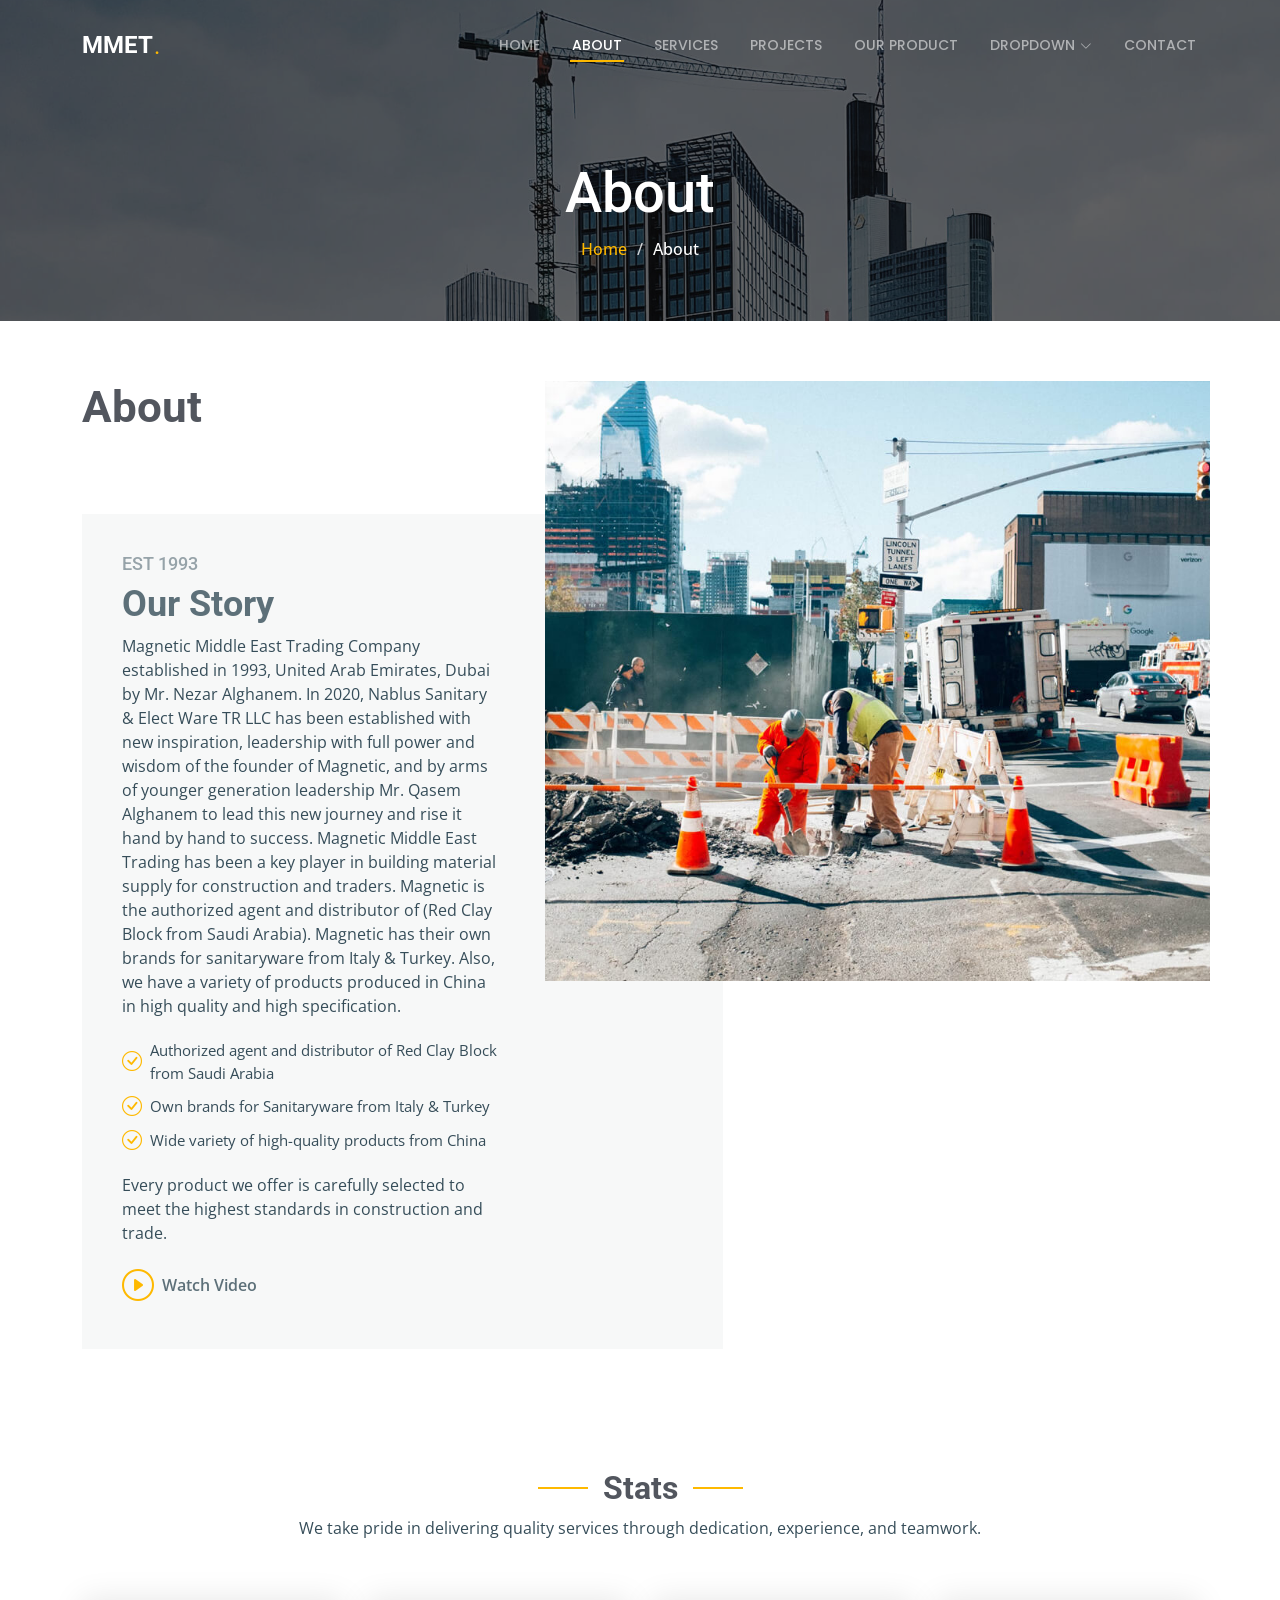
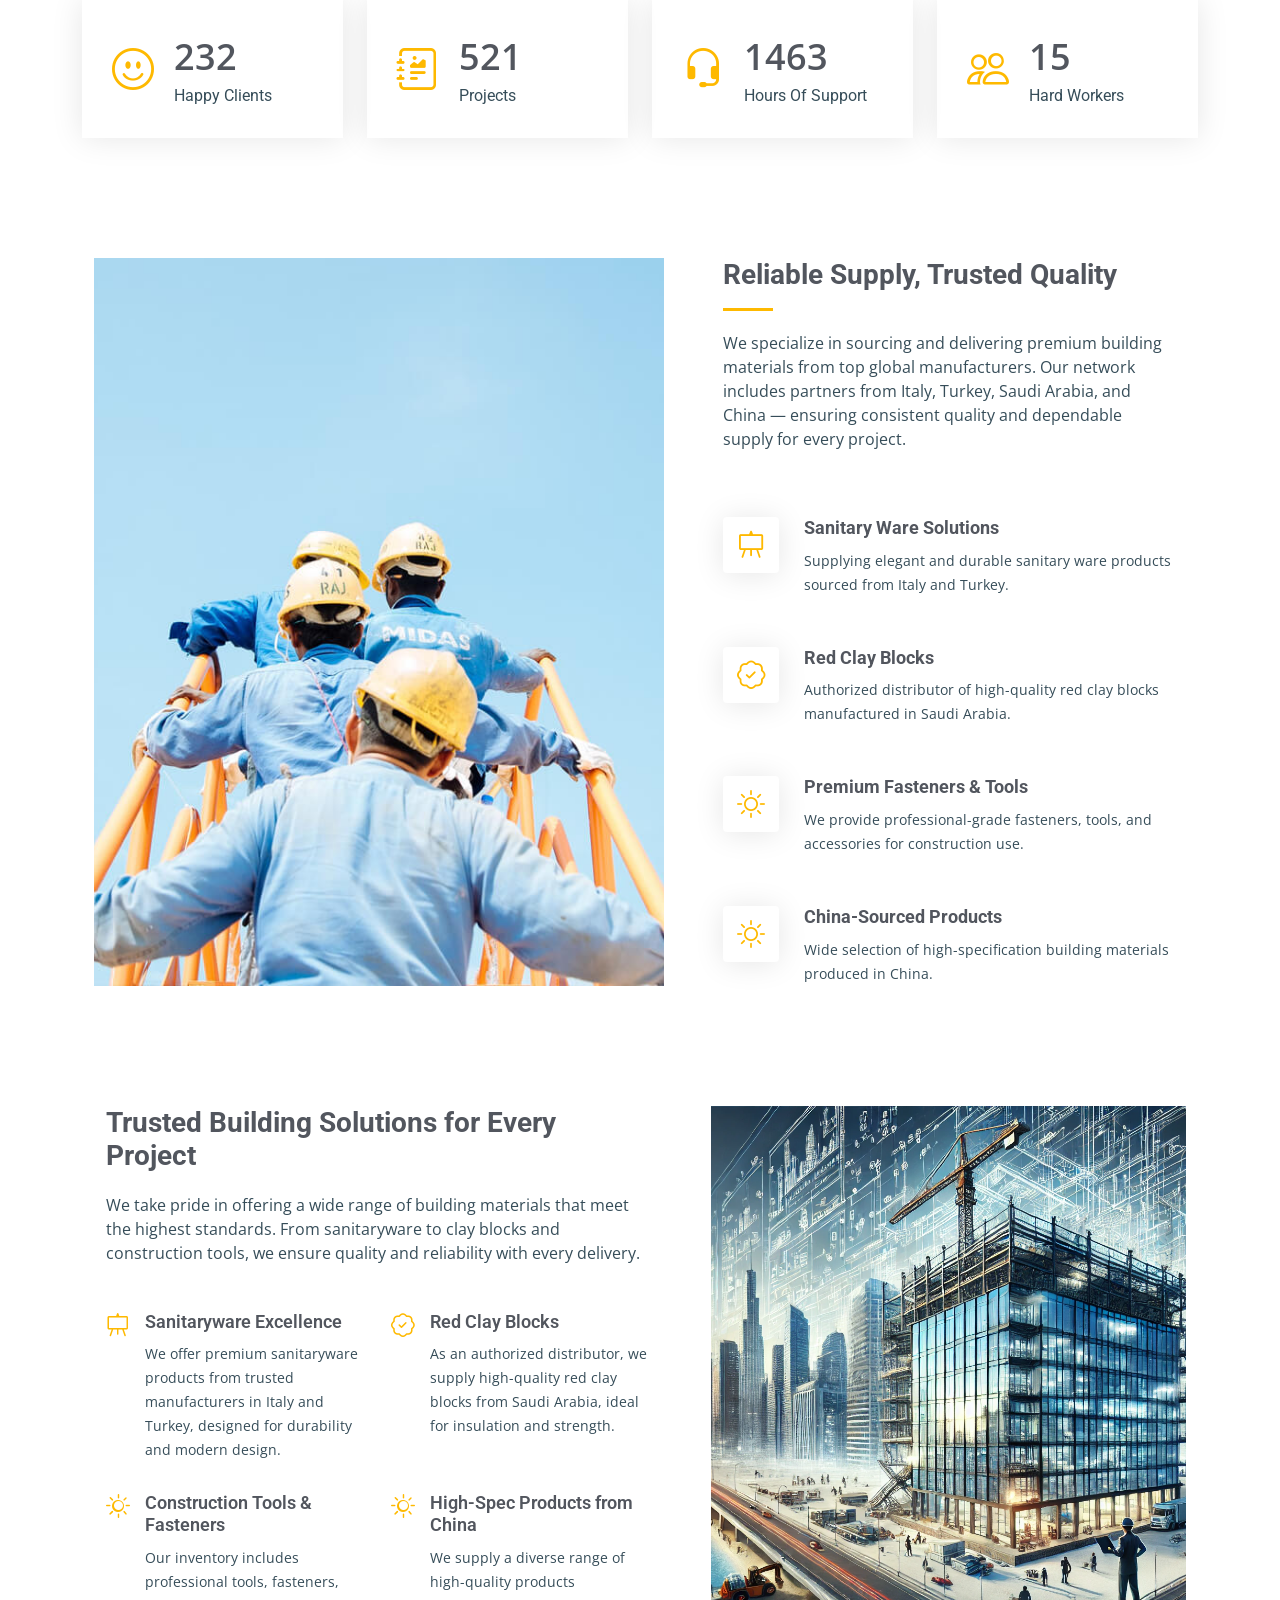
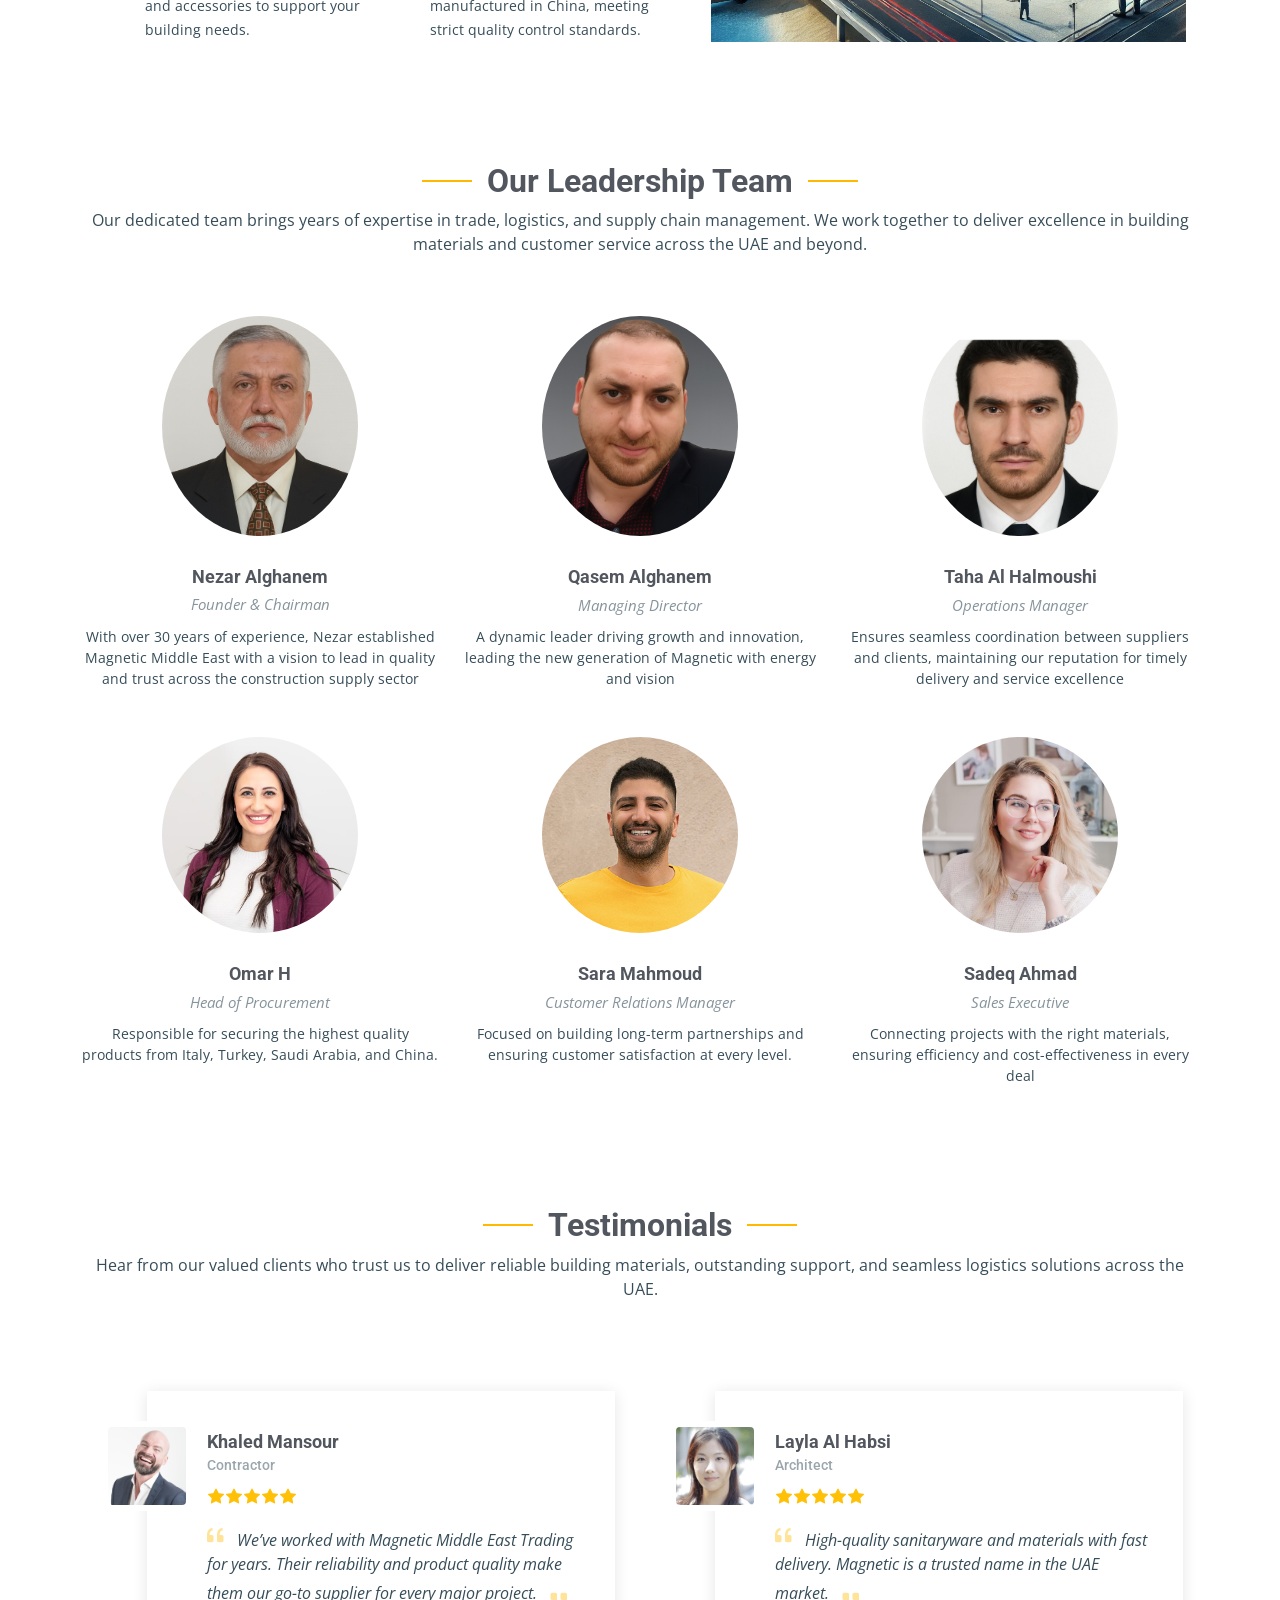
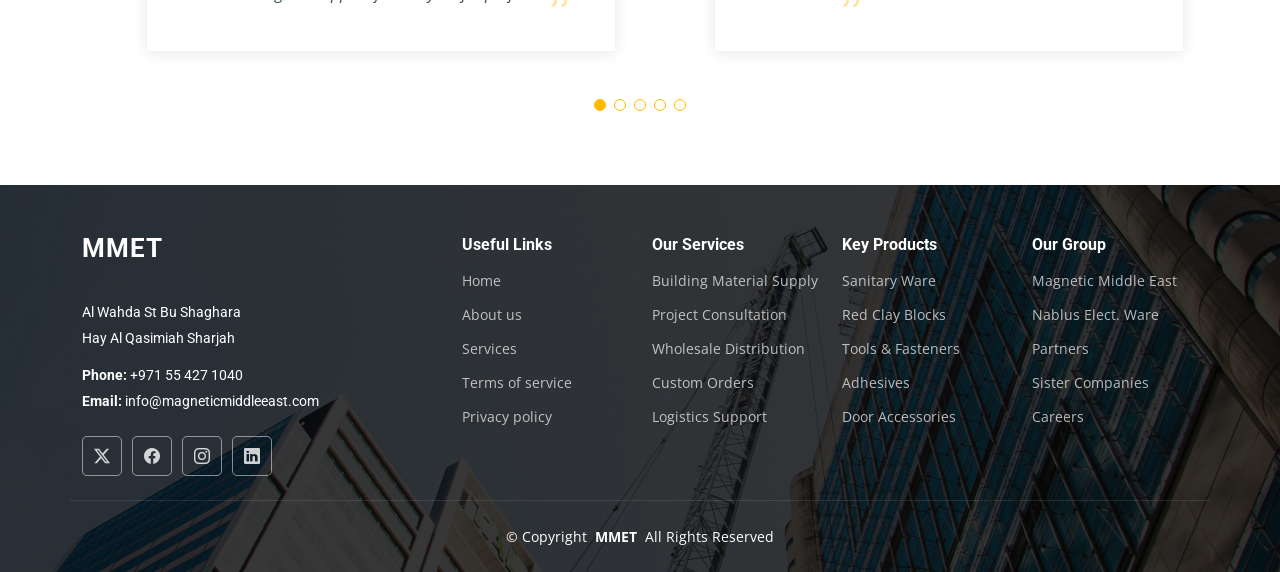
==== commit 81b79138: "Update the content" ====
--- a/about.html
+++ b/about.html
@@ -54,6 +54,7 @@
           <li><a href="about.html" class="active">About</a></li>
           <li><a href="services.html">Services</a></li>
           <li><a href="projects.html">Projects</a></li>
+          <li><a href="our product.html">Our product</a></li>
           <li class="dropdown"><a href="#"><span>Dropdown</span> <i class="bi bi-chevron-down toggle-dropdown"></i></a>
             <ul>
               <li><a href="#">Dropdown 1</a></li>
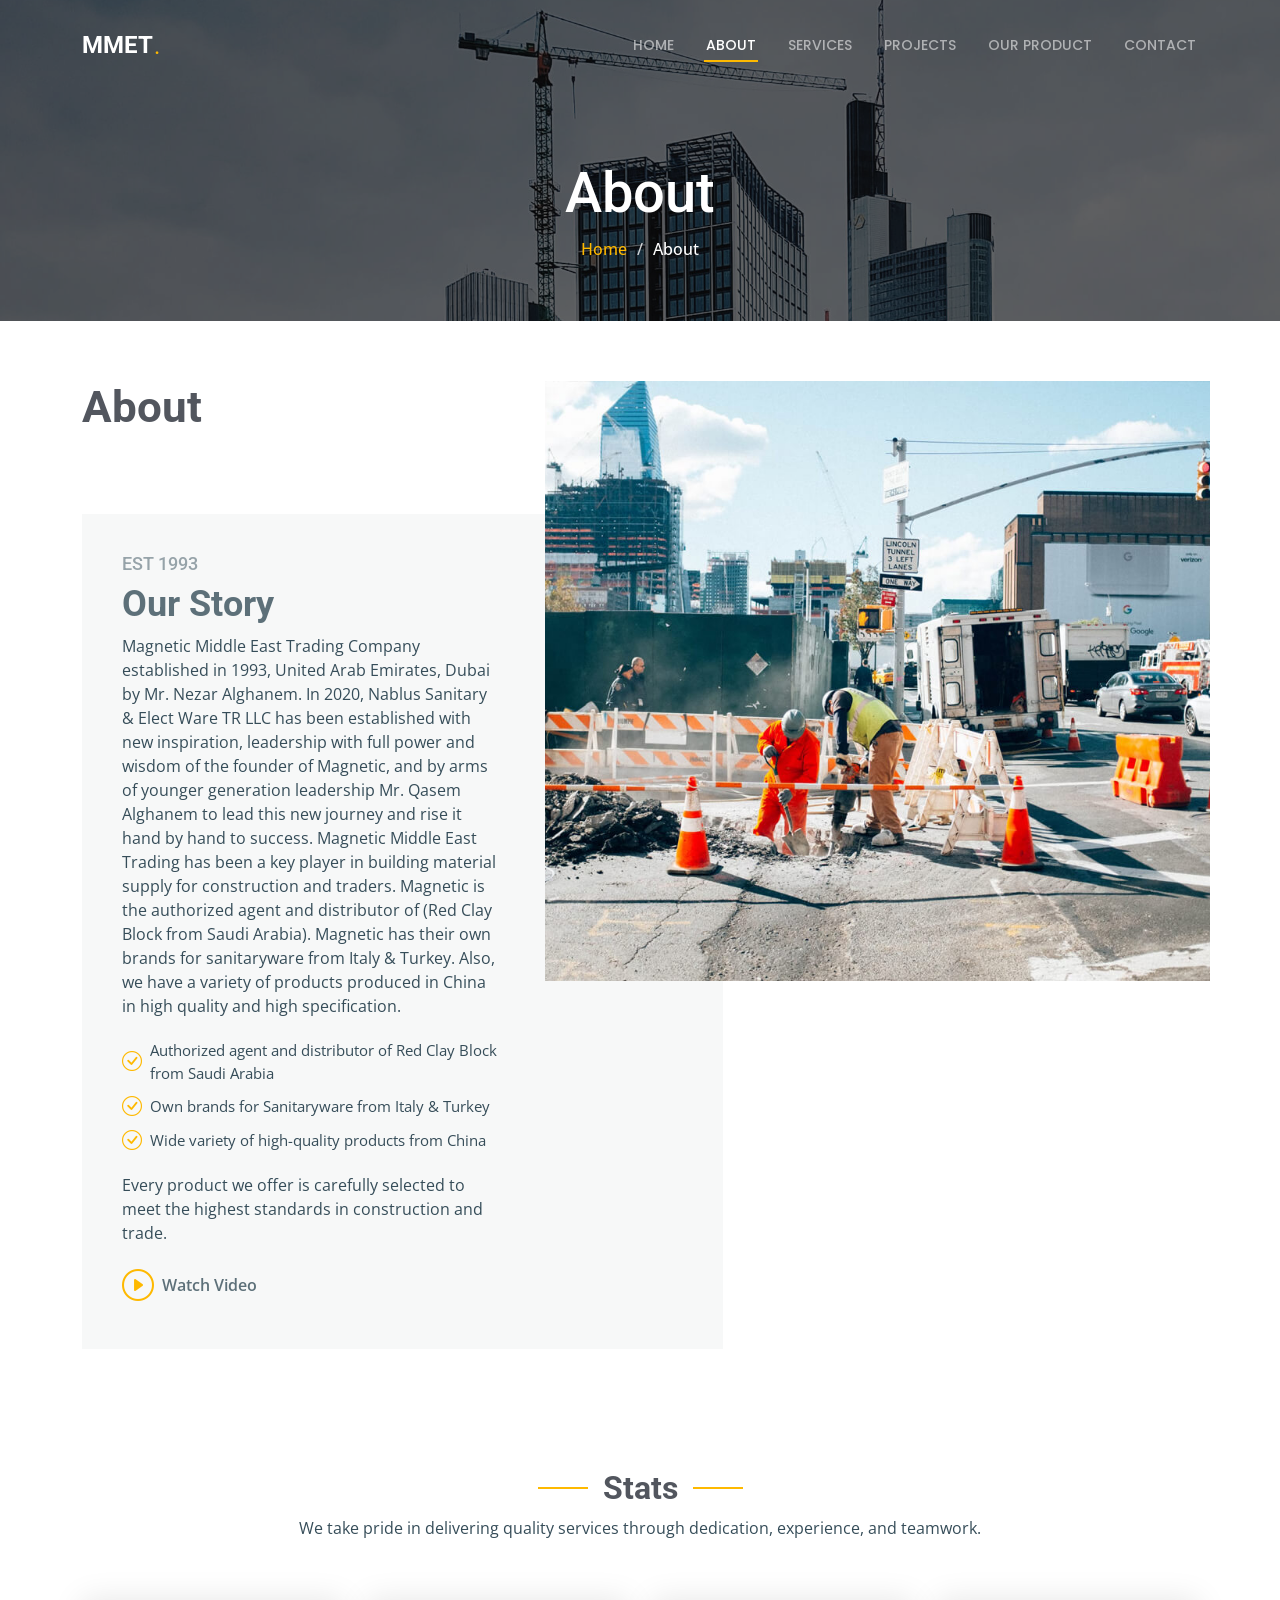
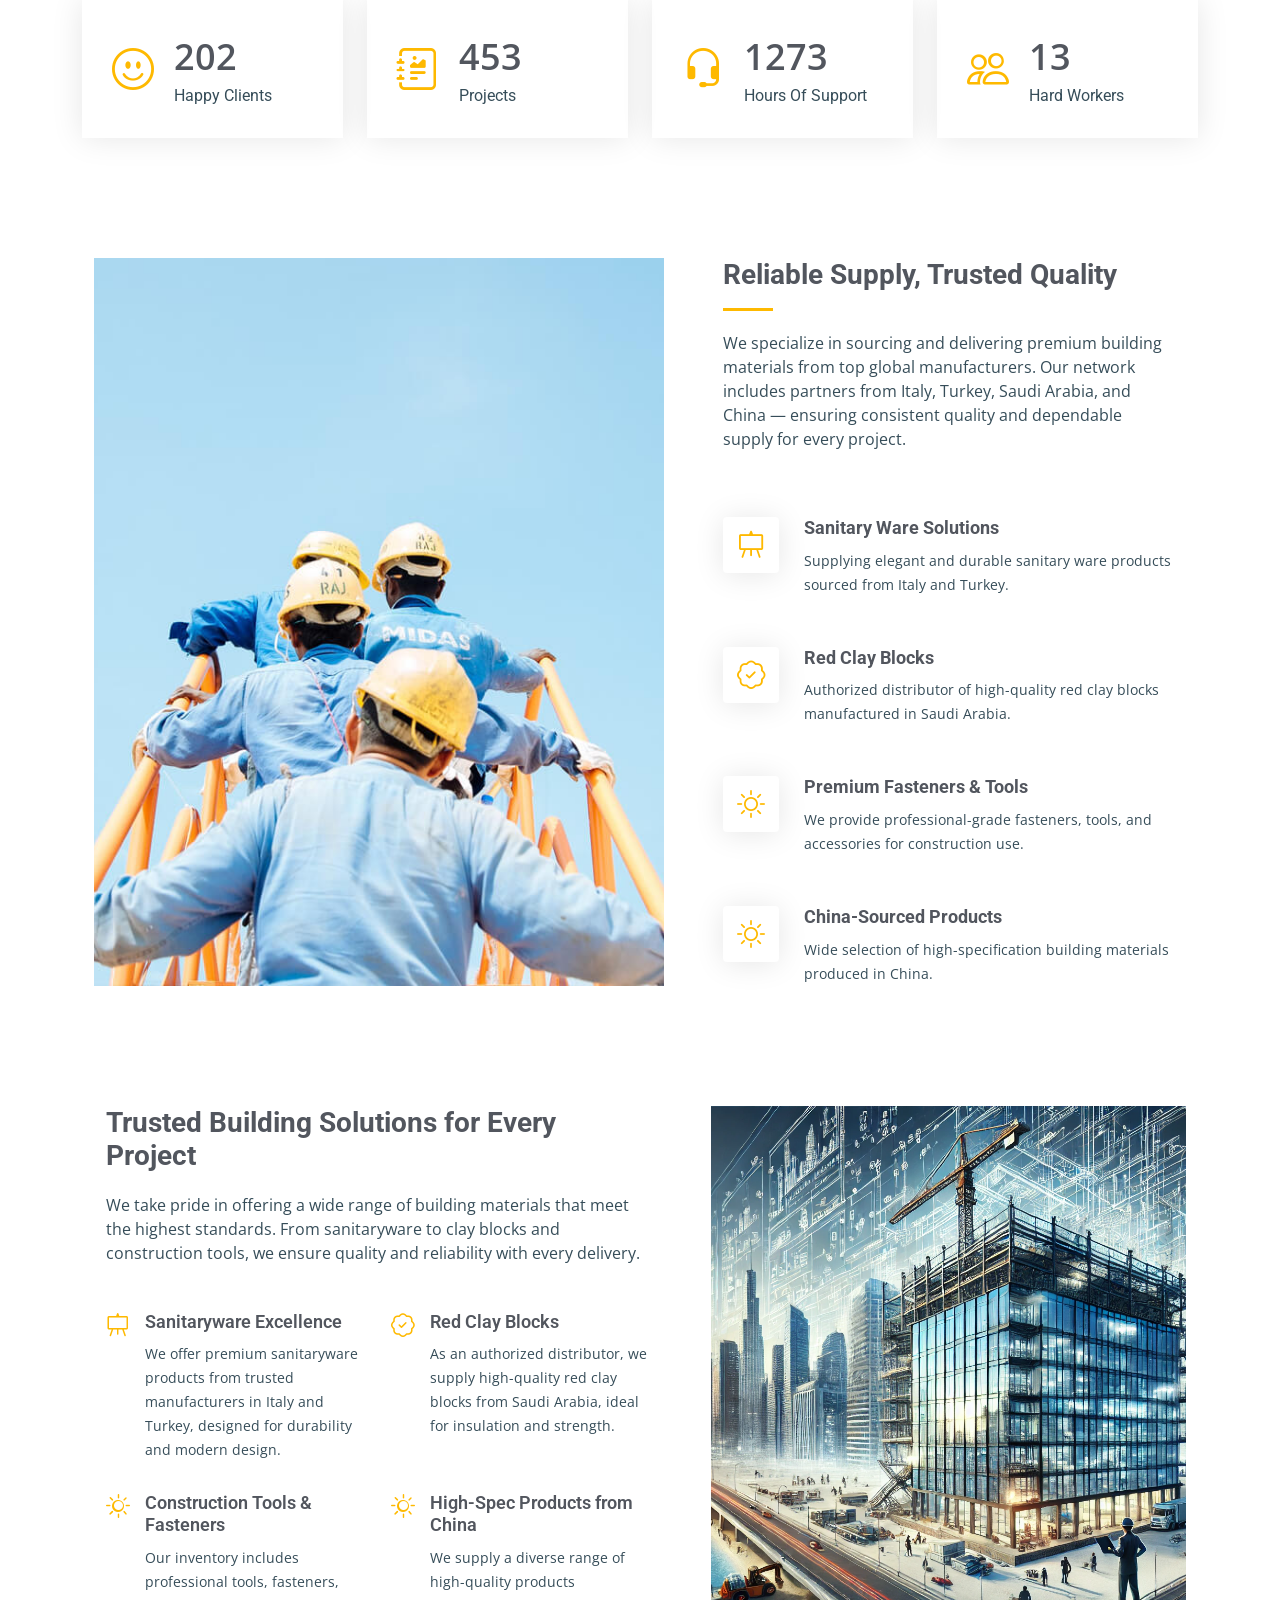
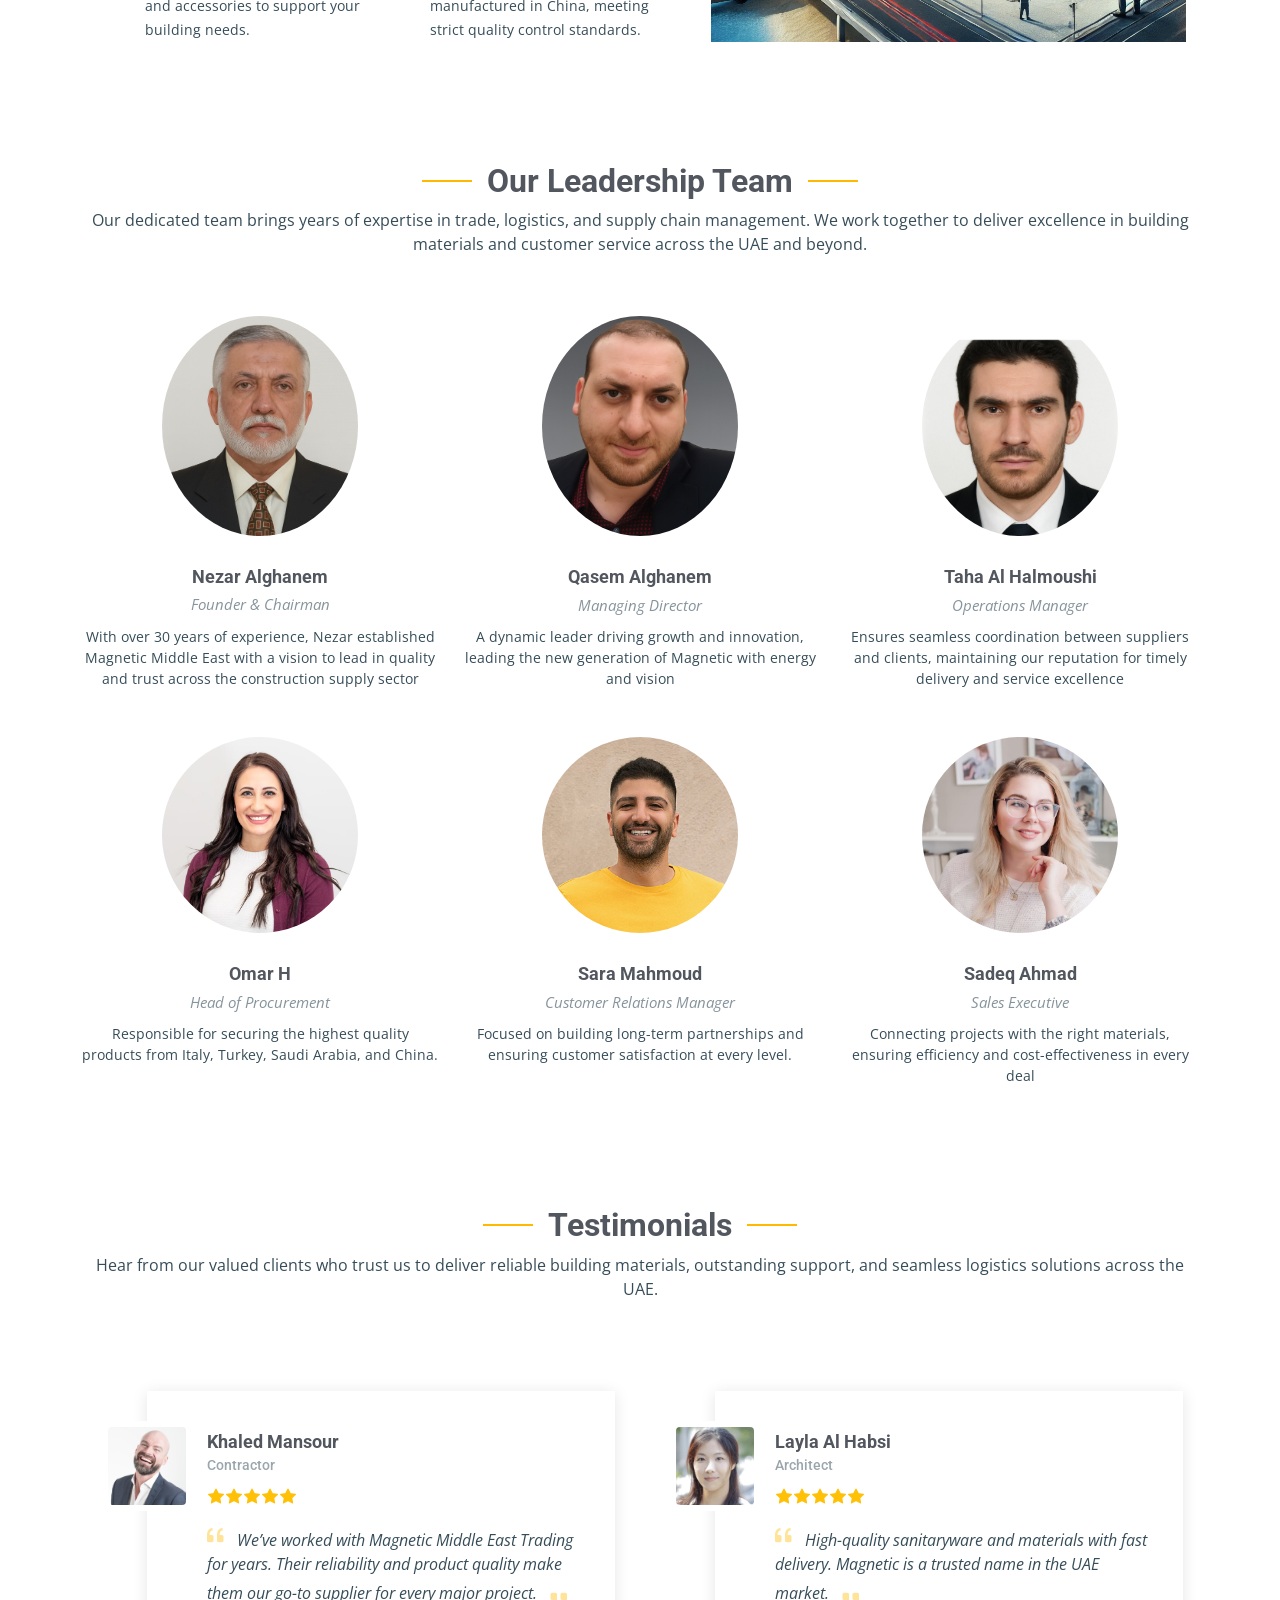
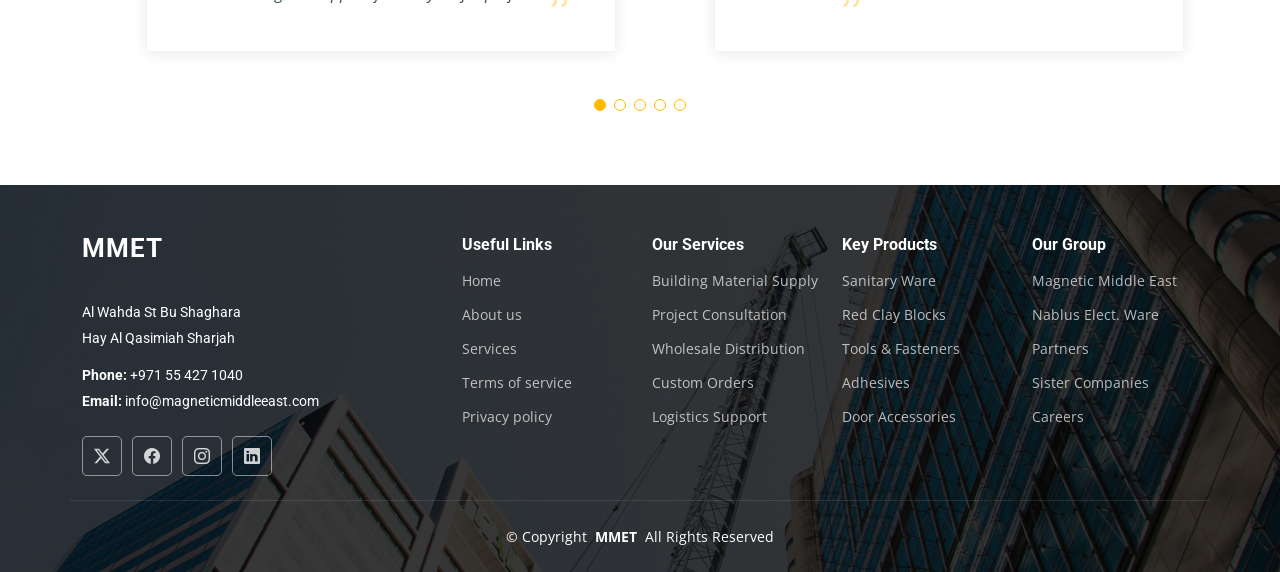
==== commit 1f2b7d8a: "Initial commit" ====
--- a/about.html
+++ b/about.html
@@ -55,23 +55,6 @@
           <li><a href="services.html">Services</a></li>
           <li><a href="projects.html">Projects</a></li>
           <li><a href="our product.html">Our product</a></li>
-          <li class="dropdown"><a href="#"><span>Dropdown</span> <i class="bi bi-chevron-down toggle-dropdown"></i></a>
-            <ul>
-              <li><a href="#">Dropdown 1</a></li>
-              <li class="dropdown"><a href="#"><span>Deep Dropdown</span> <i class="bi bi-chevron-down toggle-dropdown"></i></a>
-                <ul>
-                  <li><a href="#">Deep Dropdown 1</a></li>
-                  <li><a href="#">Deep Dropdown 2</a></li>
-                  <li><a href="#">Deep Dropdown 3</a></li>
-                  <li><a href="#">Deep Dropdown 4</a></li>
-                  <li><a href="#">Deep Dropdown 5</a></li>
-                </ul>
-              </li>
-              <li><a href="#">Dropdown 2</a></li>
-              <li><a href="#">Dropdown 3</a></li>
-              <li><a href="#">Dropdown 4</a></li>
-            </ul>
-          </li>
           <li><a href="contact.html">Contact</a></li>
         </ul>
         <i class="mobile-nav-toggle d-xl-none bi bi-list"></i>
--- a/assets/css/main.css
+++ b/assets/css/main.css
@@ -2865,4 +2865,4 @@
   padding-left: 5px;
   color: color-mix(in srgb, var(--default-color), transparent 60%);
   font-size: 14px;
-}+}
